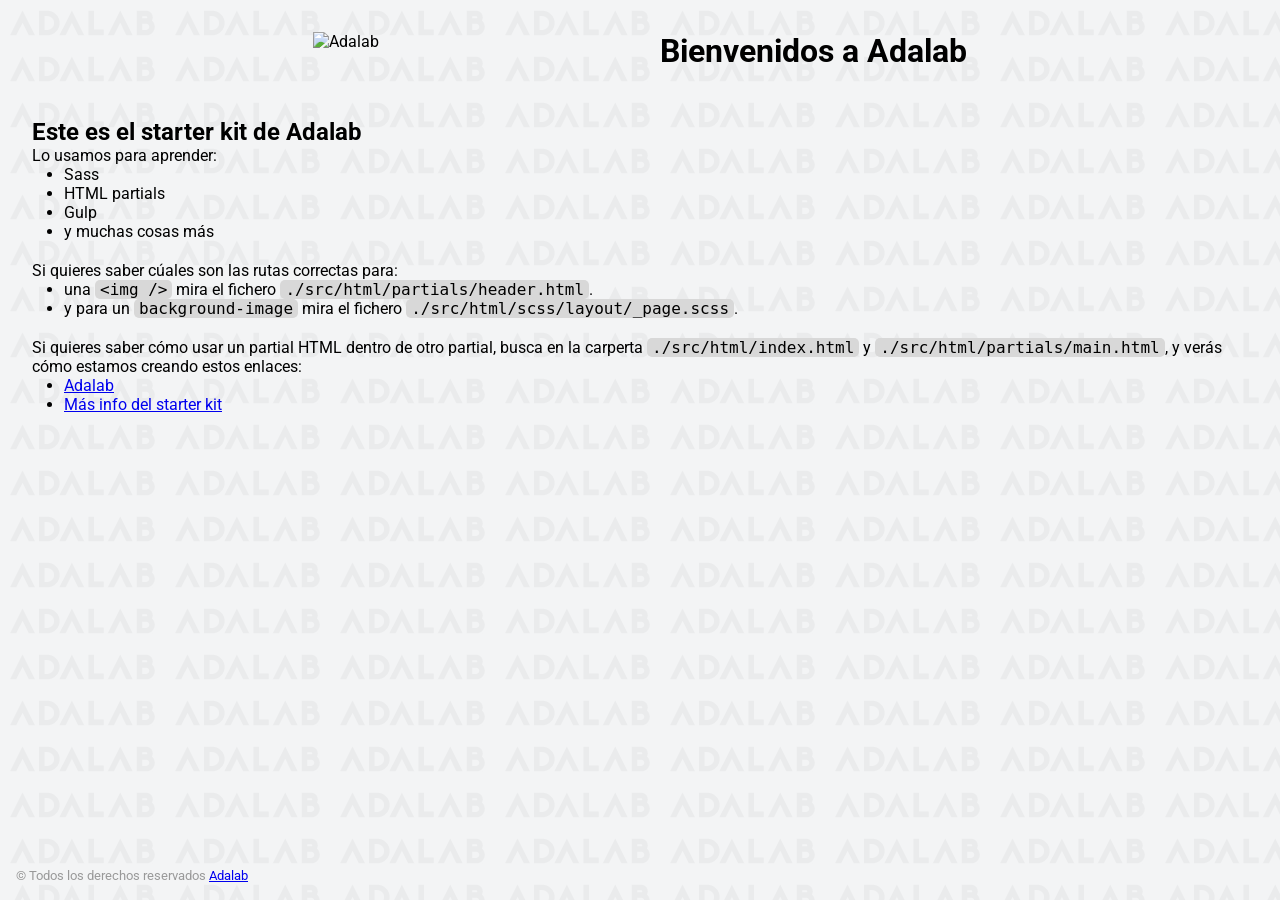
==== docs/index.html @ 498ddb85 "first commit" ====
<!DOCTYPE html>
<html lang="es">
  <head>
    <meta charset="UTF-8" />
    <meta name="viewport" content="width=device-width, initial-scale=1" />
    <title>Adalab Web Starter Kit</title>
    <link href="https://fonts.googleapis.com/css?family=Roboto&display=swap" rel="stylesheet" />
    <link rel="stylesheet" href="./assets/css/main.css" />
    <link rel="icon" href="./assets/images/favicon.png" />
  </head>

  <body>
    <div class="page">
      <header class="page__header">
        <img src="./assets/images/logo-adalab.png" alt="Adalab">
        <h1>Bienvenidos a Adalab</h1>
      </header>

      <main class="page__main">
        <h2>Este es el starter kit de Adalab</h2>
        <p>Lo usamos para aprender:</p>
        <ul class="main__list">
          <li>Sass</li>
          <li>HTML partials</li>
          <li>Gulp</li>
          <li>y muchas cosas más</li>
        </ul>
        <p>Si quieres saber cúales son las rutas correctas para:</p>
        <ul class="main__list">
          <li>
            una <code class="code">&lt;img /&gt;</code> mira el fichero
            <code class="code">./src/html/partials/header.html</code>.
          </li>
          <li>
            y para un <code class="code">background-image</code> mira el fichero
            <code class="code">./src/html/scss/layout/_page.scss</code>.
          </li>
        </ul>
        <p>
          Si quieres saber cómo usar un partial HTML dentro de otro partial, busca en la carperta
          <code class="code">./src/html/index.html</code> y
          <code class="code">./src/html/partials/main.html</code>, y verás cómo estamos creando estos
          enlaces:
        </p>
        <ul class="main__list">
          <li>
            <a class="link__adalab" href="https://adalab.es">Adalab</a>

          </li>
          <li>
            <a class="" href="./more-info.html">Más info del starter kit</a>

          </li>
        </ul>
      </main>

      <footer class="page__footer">
        <small>
          &copy; Todos los derechos reservados
          <a class="link__adalab" href="https://adalab.es">Adalab</a>

        </small>
      </footer>

    </div>
    <script src="./assets/js/main.js"></script>
  </body>
</html>
---- docs/assets/css/main.css ----
*{box-sizing:border-box;margin:0;padding:0}.code{font-size:16px;background:#d8d8d8;padding:0 5px;border-radius:5px}.link__adalab:hover{background-color:#099d8d;color:#fff}.link__github:hover{background-color:#CCC;color:#000}body{padding:2rem;height:100vh;background-image:url("../images/bg-adalab.png");background-color:#f3f4f5;font-family:"Roboto",sans-serif}.page__header{display:flex;justify-content:space-evenly;margin-bottom:3rem}.page__footer{position:fixed;left:0;bottom:0;width:100vw;padding:1rem;color:#999}.main__list{padding-left:2rem;padding-bottom:20px}
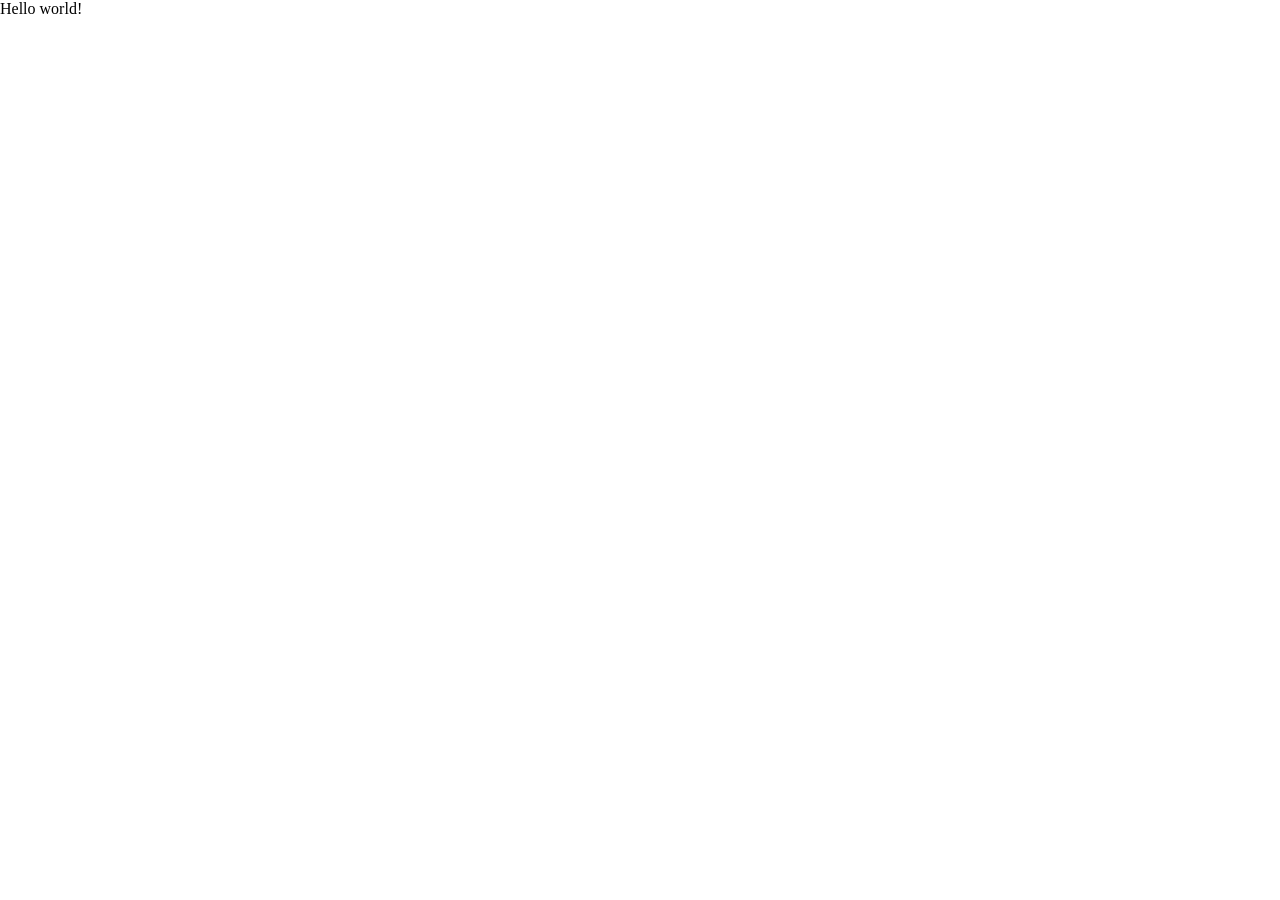
==== commit c7f81631: "update docs" ====
--- a/docs/index.html
+++ b/docs/index.html
@@ -3,66 +3,21 @@
   <head>
     <meta charset="UTF-8" />
     <meta name="viewport" content="width=device-width, initial-scale=1" />
-    <title>Adalab Web Starter Kit</title>
-    <link href="https://fonts.googleapis.com/css?family=Roboto&display=swap" rel="stylesheet" />
+    <title>modulo 1 - evaluacion final - marcjnn</title>
+    <link
+      href="https://fonts.googleapis.com/css?family=Roboto&display=swap"
+      rel="stylesheet"
+    />
     <link rel="stylesheet" href="./assets/css/main.css" />
     <link rel="icon" href="./assets/images/favicon.png" />
   </head>
 
   <body>
-    <div class="page">
-      <header class="page__header">
-        <img src="./assets/images/logo-adalab.png" alt="Adalab">
-        <h1>Bienvenidos a Adalab</h1>
-      </header>
+    <header></header>
 
-      <main class="page__main">
-        <h2>Este es el starter kit de Adalab</h2>
-        <p>Lo usamos para aprender:</p>
-        <ul class="main__list">
-          <li>Sass</li>
-          <li>HTML partials</li>
-          <li>Gulp</li>
-          <li>y muchas cosas más</li>
-        </ul>
-        <p>Si quieres saber cúales son las rutas correctas para:</p>
-        <ul class="main__list">
-          <li>
-            una <code class="code">&lt;img /&gt;</code> mira el fichero
-            <code class="code">./src/html/partials/header.html</code>.
-          </li>
-          <li>
-            y para un <code class="code">background-image</code> mira el fichero
-            <code class="code">./src/html/scss/layout/_page.scss</code>.
-          </li>
-        </ul>
-        <p>
-          Si quieres saber cómo usar un partial HTML dentro de otro partial, busca en la carperta
-          <code class="code">./src/html/index.html</code> y
-          <code class="code">./src/html/partials/main.html</code>, y verás cómo estamos creando estos
-          enlaces:
-        </p>
-        <ul class="main__list">
-          <li>
-            <a class="link__adalab" href="https://adalab.es">Adalab</a>
+    <main>Hello world!</main>
 
-          </li>
-          <li>
-            <a class="" href="./more-info.html">Más info del starter kit</a>
+    <footer></footer>
 
-          </li>
-        </ul>
-      </main>
-
-      <footer class="page__footer">
-        <small>
-          &copy; Todos los derechos reservados
-          <a class="link__adalab" href="https://adalab.es">Adalab</a>
-
-        </small>
-      </footer>
-
-    </div>
-    <script src="./assets/js/main.js"></script>
   </body>
 </html>
--- a/docs/assets/css/main.css
+++ b/docs/assets/css/main.css
@@ -1 +1 @@
-*{box-sizing:border-box;margin:0;padding:0}.code{font-size:16px;background:#d8d8d8;padding:0 5px;border-radius:5px}.link__adalab:hover{background-color:#099d8d;color:#fff}.link__github:hover{background-color:#CCC;color:#000}body{padding:2rem;height:100vh;background-image:url("../images/bg-adalab.png");background-color:#f3f4f5;font-family:"Roboto",sans-serif}.page__header{display:flex;justify-content:space-evenly;margin-bottom:3rem}.page__footer{position:fixed;left:0;bottom:0;width:100vw;padding:1rem;color:#999}.main__list{padding-left:2rem;padding-bottom:20px}
+*{box-sizing:border-box;margin:0;padding:0}
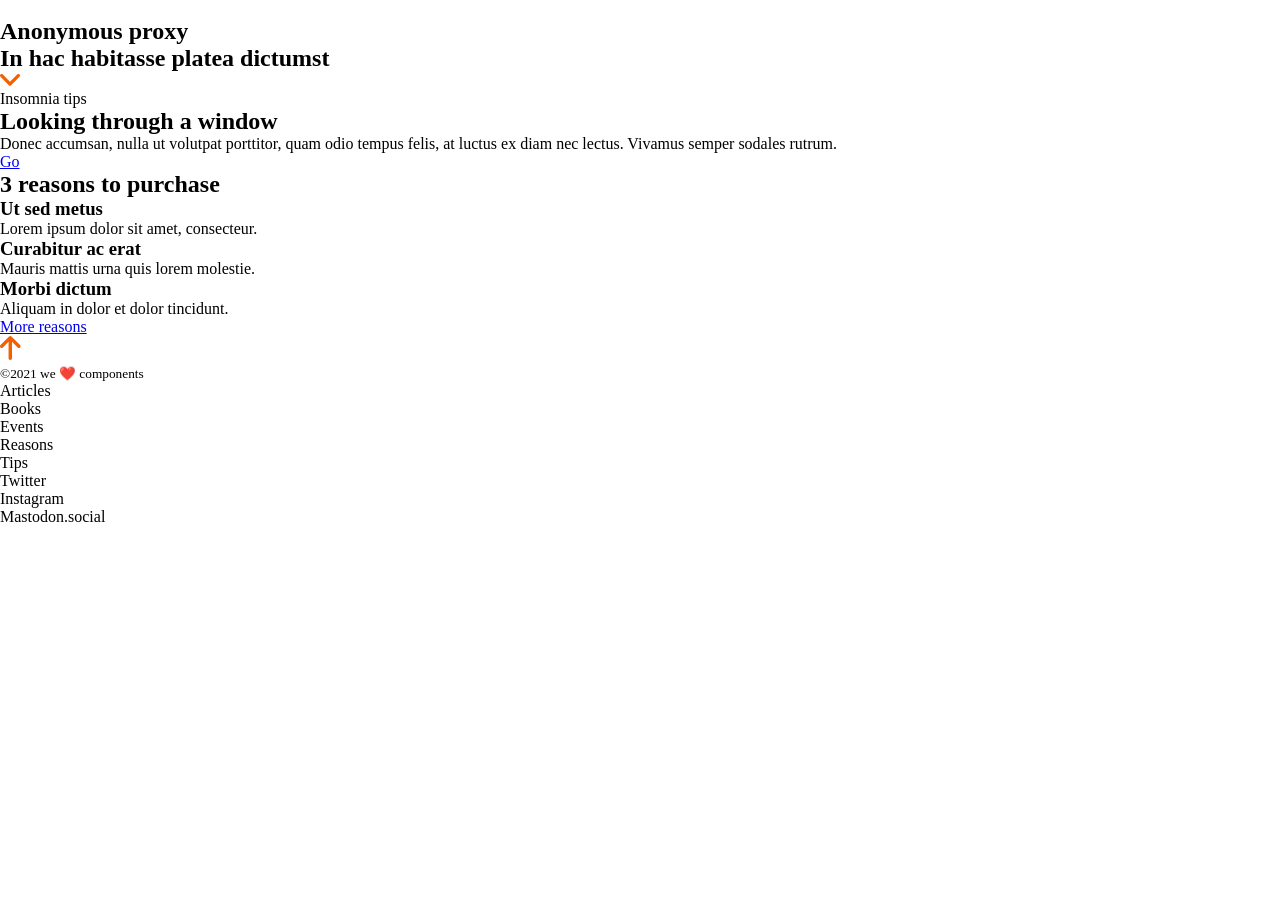
==== commit f7970601: "update docs" ====
--- a/docs/index.html
+++ b/docs/index.html
@@ -13,11 +13,85 @@
   </head>
 
   <body>
-    <header></header>
+    <header class="header">
+      <nav>
+        <!-- is this div necesarry? -->
+        <div>
+          <a href="https://adalab.es/" title="Ir a adalab.es"
+            ><img src="./assets/images/ico-menu.svg" alt="menu de la página"
+          /></a>
+        </div>
+      </nav>
+    </header>
 
-    <main>Hello world!</main>
+    <main>
+      <section class="hero">
+        <!-- section or div??? -->
+        <h1>Anonymous proxy</h1>
+        <h2>In hac habitasse platea dictumst</h2>
+        <div>
+          <a href="#" title="Conoce las razones"
+            ><img src="./assets/images/ico-scroll-down.svg" alt="scroll down"
+          /></a>
+        </div>
+      </section>
+      <section>
+        <p>Insomnia tips</p>
+        <h2>Looking through a window</h2>
+        <p>
+          Donec accumsan, nulla ut volutpat porttitor, quam odio tempus felis, at
+          luctus ex diam nec lectus. Vivamus semper sodales rutrum.
+        </p>
+        <!-- asegurarse si tiene que ser con la etiqueta <button> o <a> -->
+        <div><a href="#" title="leer más">Go</a></div>
+      </section>
 
-    <footer></footer>
+      <section>
+        <h2>3 reasons to purchase</h2>
+        <article>
+          <h3>Ut sed metus</h3>
+          <p>Lorem ipsum dolor sit amet, consecteur.</p>
+        </article>
+        <article>
+          <h3>Curabitur ac erat</h3>
+          <p>Mauris mattis urna quis lorem molestie.</p>
+        </article>
+        <article>
+          <h3>Morbi dictum</h3>
+          <p>Aliquam in dolor et dolor tincidunt.</p>
+        </article>
+        <div>
+          <a href="#" title="Más razones">More reasons</a>
+        </div>
+      </section>
+
+    </main>
+
+    <footer>
+      <div>
+        <a href=""><img src="./assets/images/ico-arrow.svg" alt="" /></a>
+      </div>
+      <small>
+        ©2021 we ❤️ components
+        <!-- ask if we heart components forms a part of copyright or is it separatly in p; or put both in spans or whatever -->
+      </small>
+      <nav>
+        <ul>
+          <li>Articles</li>
+          <li>Books</li>
+          <li>Events</li>
+          <li>Reasons</li>
+          <li>Tips</li>
+        </ul>
+      </nav>
+      <nav>
+        <ul>
+          <li>Twitter</li>
+          <li>Instagram</li>
+          <li>Mastodon.social</li>
+        </ul>
+      </nav>
+    </footer>
 
   </body>
 </html>
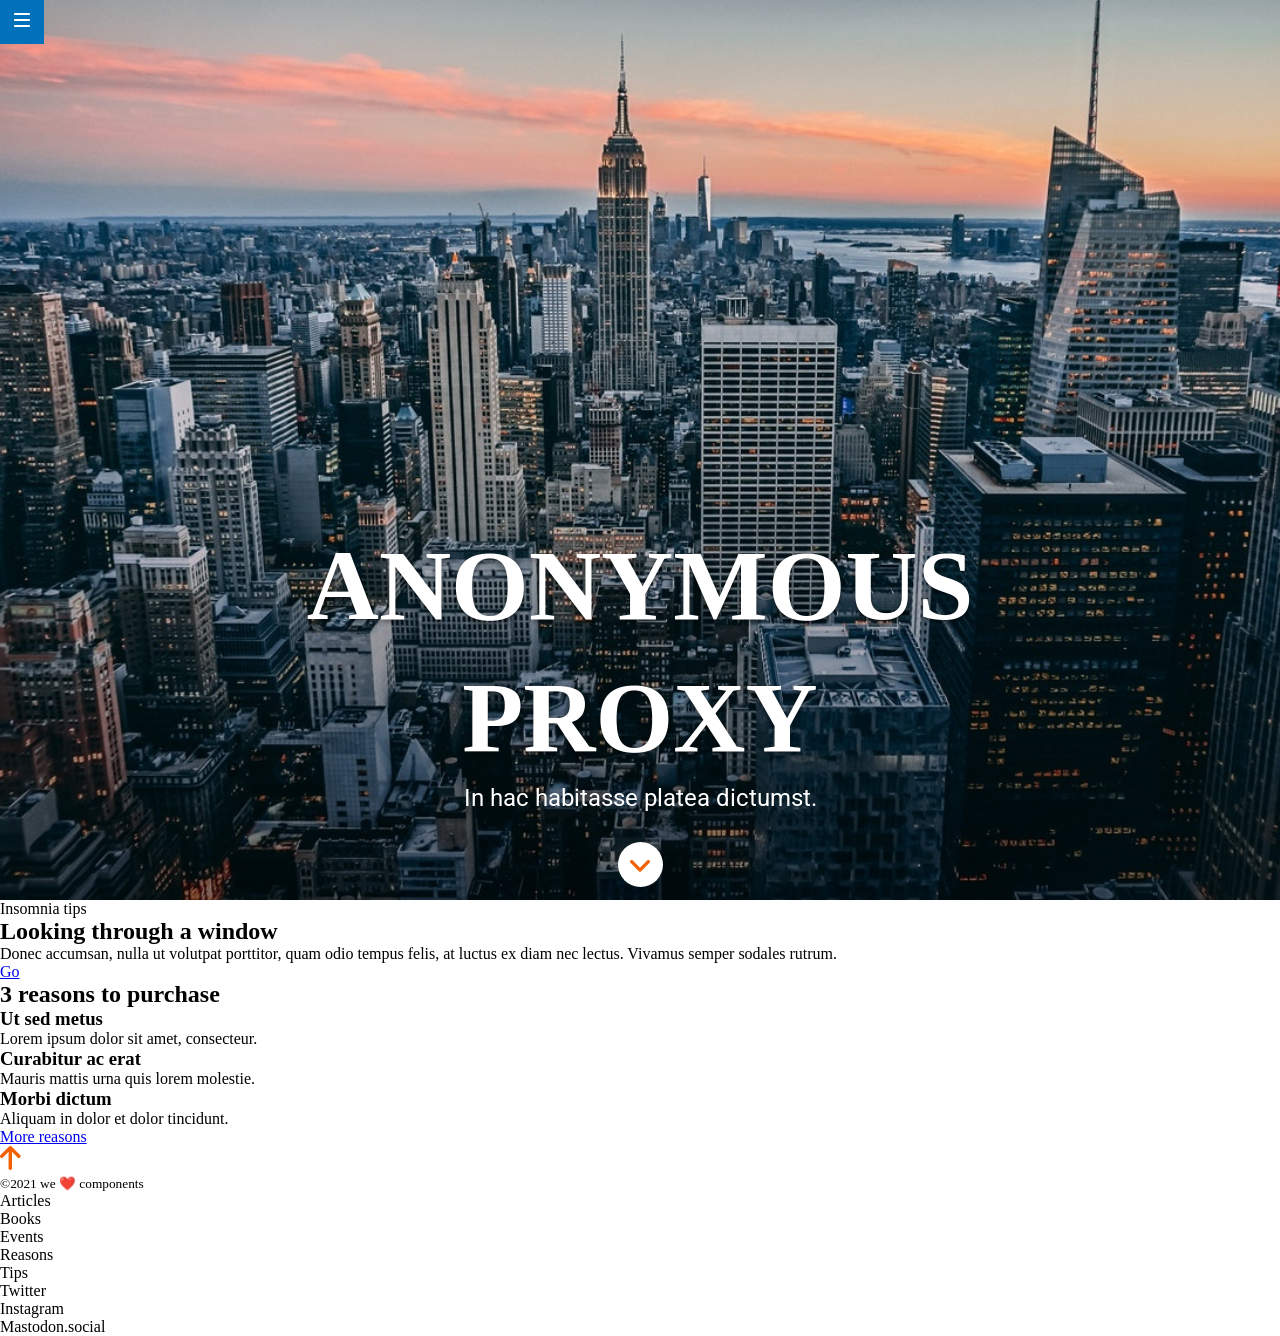
==== commit aafb430e: "update docs" ====
--- a/docs/index.html
+++ b/docs/index.html
@@ -5,7 +5,7 @@
     <meta name="viewport" content="width=device-width, initial-scale=1" />
     <title>modulo 1 - evaluacion final - marcjnn</title>
     <link
-      href="https://fonts.googleapis.com/css?family=Roboto&display=swap"
+      href="https://fonts.googleapis.com/css2?family=Roboto+Slab:wght@700&family=Roboto:wght@400;500&display=swap"
       rel="stylesheet"
     />
     <link rel="stylesheet" href="./assets/css/main.css" />
@@ -27,14 +27,21 @@
     <main>
       <section class="hero">
         <!-- section or div??? -->
-        <h1>Anonymous proxy</h1>
-        <h2>In hac habitasse platea dictumst</h2>
-        <div>
-          <a href="#" title="Conoce las razones"
+        <div class="page__column">
+          <h1 class="hero__title">
+            <span class="hero__title--linebreak">Anonymous</span>
+            <span class="hero__title--linebreak">proxy</span>
+          </h1>
+          <h2 class="hero__claim">In hac habitasse platea dictumst.</h2>
+        </div>
+        <div class="hero__icon">
+          <a class="hero__icon--link"
+          href="#" title="Conoce las razones"
             ><img src="./assets/images/ico-scroll-down.svg" alt="scroll down"
           /></a>
         </div>
       </section>
+
       <section>
         <p>Insomnia tips</p>
         <h2>Looking through a window</h2>
--- a/docs/assets/css/main.css
+++ b/docs/assets/css/main.css
@@ -1 +1 @@
-*{box-sizing:border-box;margin:0;padding:0}
+*{box-sizing:border-box;margin:0;padding:0}.page{font-family:"Roboto",sans-serif}.header{position:fixed;top:0;left:0;background-color:#0271bc;display:flex;justify-content:center;align-items:center;width:44px;height:44px}.hero{background:url(../images/cover.jpg) center/cover no-repeat;height:100vh;display:flex;flex-direction:column;justify-content:flex-end;align-items:center;text-align:center;color:white}.hero__title{margin-bottom:10px;font-family:"RobotoSlab",serif;font-size:42px;line-height:1.31;text-transform:uppercase;text-shadow:0 2px 3px rgba(0,0,0,0.2)}@media all and (min-width: 768px){.hero__title{font-size:80px;line-height:1.33;margin-bottom:20px}}@media all and (min-width: 1200px){.hero__title{font-size:100px;line-height:1.32;text-shadow:0 2px 5px rgba(0,0,0,0.5);margin-bottom:0px}}.hero__title--linebreak{display:block}.hero__claim{font-family:"Roboto",sans-serif;font-size:16px;line-height:normal;font-weight:400;margin-bottom:45px}@media all and (min-width: 768px){.hero__claim{font-size:24px;line-height:normal;margin-bottom:30px}}.hero__icon{width:45px;height:45px;border-radius:50%;background-color:white;display:flex;justify-content:center;align-items:center;margin-bottom:53px}@media all and (min-width: 768px){.hero__icon{margin-bottom:45px}}@media all and (min-width: 1200px){.hero__icon{margin-bottom:13px}}.hero__icon--link{margin-top:5px}.page__column{margin:0px 15px}
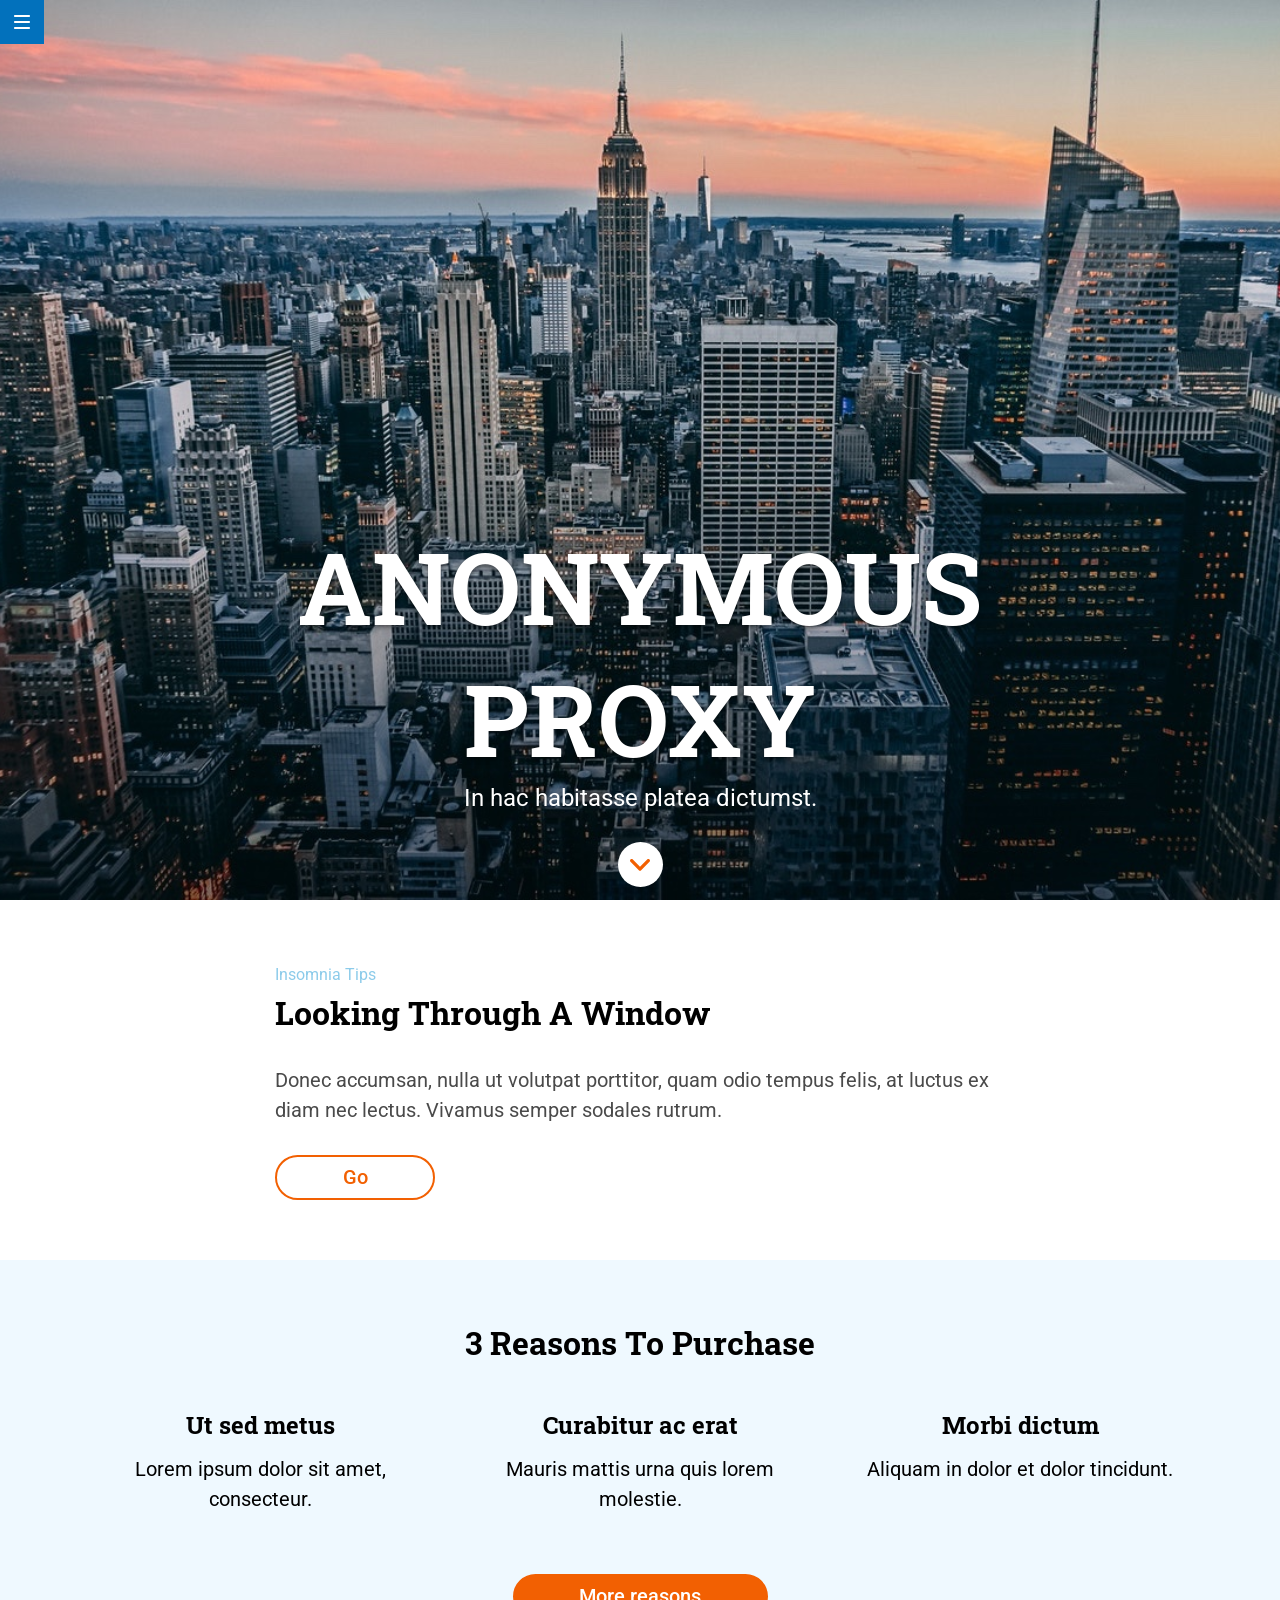
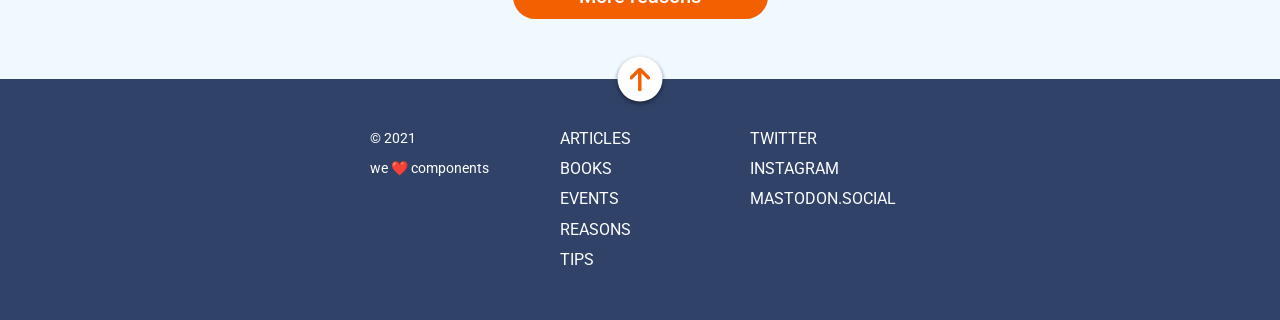
==== commit 00793305: "update docs" ====
--- a/docs/index.html
+++ b/docs/index.html
@@ -11,94 +11,179 @@
     <link rel="stylesheet" href="./assets/css/main.css" />
     <link rel="icon" href="./assets/images/favicon.png" />
   </head>
+  <body>
+    <div class="page">
+      <header class="header">
+        <nav class="header__nav">
+          <!-- remove or leave class in html if later not used?  remove -->
+          <a
+            class="header__nav--link"
+            href="https://adalab.es/"
+            title="Ir a adalab.es"
+            target="_blank"
+            ><img
+              class="header__nav--img"
+              src="./assets/images/ico-menu.svg"
+              alt="menu de la página"
+          /></a>
+        </nav>
+      </header>
 
-  <body>
-    <header class="header">
-      <nav>
-        <!-- is this div necesarry? -->
-        <div>
-          <a href="https://adalab.es/" title="Ir a adalab.es"
-            ><img src="./assets/images/ico-menu.svg" alt="menu de la página"
+      <main>
+        <section id="home" class="hero">
+          <div class="page__container">
+            <h1 class="hero__title">
+              <span class="hero__title--linebreak">Anonymous</span>
+              <span class="hero__title--linebreak">proxy</span>
+            </h1>
+            <h2 class="hero__claim">In hac habitasse platea dictumst.</h2>
+          </div>
+          <div class="hero__icon">
+            <a class="hero__icon--link" href="#reasons" title="Conoce las razones"
+              ><img
+                class="hero__icon--img"
+                src="./assets/images/ico-scroll-down.svg"
+                alt="scroll down"
+            /></a>
+          </div>
+        </section>
+
+        <section class="featured page__container">
+          <p class="featured__category">Insomnia tips</p>
+          <h2 class="featured__title">Looking through a window</h2>
+          <p class="featured__abstract">
+            Donec accumsan, nulla ut volutpat porttitor, quam odio tempus felis, at
+            luctus ex diam nec lectus. Vivamus semper sodales rutrum.
+          </p>
+          <!-- asegurarse si tiene que ser con la etiqueta <button> o <a> -->
+          <div><a class="featured__link" href="#" title="leer más">Go</a></div>
+        </section>
+
+        <section id="reasons" class="reasons">
+          <h2 class="reasons__title">3 reasons to purchase</h2>
+          <div class="reasons__list list page__container">
+            <article class="list__single list__single--fst">
+              <h3 class="list__single--title">Ut sed metus</h3>
+              <p class="list__single--text">Lorem ipsum dolor sit amet, consecteur.</p>
+            </article>
+            <article class="list__single list__single--snd">
+              <h3 class="list__single--title">Curabitur ac erat</h3>
+              <p class="list__single--text">Mauris mattis urna quis lorem molestie.</p>
+            </article>
+            <article class="list__single list__single--thrd">
+              <h3 class="list__single--title">Morbi dictum</h3>
+              <p class="list__single--text">Aliquam in dolor et dolor tincidunt.</p>
+            </article>
+          </div>
+          <div>
+            <a class="reasons__link" href="#" title="Más razones">More reasons</a>
+          </div>
+        </section>
+
+      </main>
+
+      <footer class="footer">
+        <div class="footer__icon">
+          <a href="#home" title="vuelve al inicio"
+            ><img
+              class="footer__icon--img"
+              src="./assets/images/ico-arrow.svg"
+              alt=""
           /></a>
         </div>
-      </nav>
-    </header>
+        <div class="footer__wrap page__container">
+          <div class="footer__copyright">
+            <small class="footer__copyright--text">
+              <span class="footer__copyright--linebreak">© 2021</span
+              ><span class="footer__copyright--linebreak">
+                we <span class="special__font">❤️</span> components</span
+              >
+              <!-- ask if we heart components forms a part of copyright or is it separatly in p; or put both in spans or whatever -->
+            </small>
+          </div>
+          <nav class="footer__nav footer__nav--main">
+            <ul>
+              <li>
+                <a
+                  class="footer__nav--link"
+                  href="https://adalab.es/"
+                  title="Ir a adalab.es"
+                  target="_blank"
+                  >Articles</a
+                >
+              </li>
+              <li>
+                <a
+                  class="footer__nav--link"
+                  href="https://adalab.es/"
+                  title="Ir a adalab.es"
+                  target="_blank"
+                  >Books</a
+                >
+              </li>
+              <li>
+                <a
+                  class="footer__nav--link"
+                  href="https://adalab.es/"
+                  title="Ir a adalab.es"
+                  target="_blank"
+                  >Events</a
+                >
+              </li>
+              <li>
+                <a
+                  class="footer__nav--link"
+                  href="https://adalab.es/"
+                  title="Ir a adalab.es"
+                  target="_blank"
+                  >Reasons</a
+                >
+              </li>
+              <li>
+                <a
+                  class="footer__nav--link"
+                  href="https://adalab.es/"
+                  title="Ir a adalab.es"
+                  target="_blank"
+                  >Tips</a
+                >
+              </li>
+            </ul>
+          </nav>
+          <nav class="footer__nav footer__nav--social">
+            <ul>
+              <li>
+                <a
+                  class="footer__nav--link"
+                  href="https://adalab.es/"
+                  title="Ir a adalab.es"
+                  target="_blank"
+                  >Twitter</a
+                >
+              </li>
+              <li>
+                <a
+                  class="footer__nav--link"
+                  href="https://adalab.es/"
+                  title="Ir a adalab.es"
+                  target="_blank"
+                  >Instagram</a
+                >
+              </li>
+              <li>
+                <a
+                  class="footer__nav--link"
+                  href="https://adalab.es/"
+                  title="Ir a adalab.es"
+                  target="_blank"
+                  >Mastodon.social</a
+                >
+              </li>
+            </ul>
+          </nav>
+        </div>
+      </footer>
 
-    <main>
-      <section class="hero">
-        <!-- section or div??? -->
-        <div class="page__column">
-          <h1 class="hero__title">
-            <span class="hero__title--linebreak">Anonymous</span>
-            <span class="hero__title--linebreak">proxy</span>
-          </h1>
-          <h2 class="hero__claim">In hac habitasse platea dictumst.</h2>
-        </div>
-        <div class="hero__icon">
-          <a class="hero__icon--link"
-          href="#" title="Conoce las razones"
-            ><img src="./assets/images/ico-scroll-down.svg" alt="scroll down"
-          /></a>
-        </div>
-      </section>
-
-      <section>
-        <p>Insomnia tips</p>
-        <h2>Looking through a window</h2>
-        <p>
-          Donec accumsan, nulla ut volutpat porttitor, quam odio tempus felis, at
-          luctus ex diam nec lectus. Vivamus semper sodales rutrum.
-        </p>
-        <!-- asegurarse si tiene que ser con la etiqueta <button> o <a> -->
-        <div><a href="#" title="leer más">Go</a></div>
-      </section>
-
-      <section>
-        <h2>3 reasons to purchase</h2>
-        <article>
-          <h3>Ut sed metus</h3>
-          <p>Lorem ipsum dolor sit amet, consecteur.</p>
-        </article>
-        <article>
-          <h3>Curabitur ac erat</h3>
-          <p>Mauris mattis urna quis lorem molestie.</p>
-        </article>
-        <article>
-          <h3>Morbi dictum</h3>
-          <p>Aliquam in dolor et dolor tincidunt.</p>
-        </article>
-        <div>
-          <a href="#" title="Más razones">More reasons</a>
-        </div>
-      </section>
-
-    </main>
-
-    <footer>
-      <div>
-        <a href=""><img src="./assets/images/ico-arrow.svg" alt="" /></a>
-      </div>
-      <small>
-        ©2021 we ❤️ components
-        <!-- ask if we heart components forms a part of copyright or is it separatly in p; or put both in spans or whatever -->
-      </small>
-      <nav>
-        <ul>
-          <li>Articles</li>
-          <li>Books</li>
-          <li>Events</li>
-          <li>Reasons</li>
-          <li>Tips</li>
-        </ul>
-      </nav>
-      <nav>
-        <ul>
-          <li>Twitter</li>
-          <li>Instagram</li>
-          <li>Mastodon.social</li>
-        </ul>
-      </nav>
-    </footer>
-
+    </div>
   </body>
 </html>
--- a/docs/assets/css/main.css
+++ b/docs/assets/css/main.css
@@ -1 +1 @@
-*{box-sizing:border-box;margin:0;padding:0}.page{font-family:"Roboto",sans-serif}.header{position:fixed;top:0;left:0;background-color:#0271bc;display:flex;justify-content:center;align-items:center;width:44px;height:44px}.hero{background:url(../images/cover.jpg) center/cover no-repeat;height:100vh;display:flex;flex-direction:column;justify-content:flex-end;align-items:center;text-align:center;color:white}.hero__title{margin-bottom:10px;font-family:"RobotoSlab",serif;font-size:42px;line-height:1.31;text-transform:uppercase;text-shadow:0 2px 3px rgba(0,0,0,0.2)}@media all and (min-width: 768px){.hero__title{font-size:80px;line-height:1.33;margin-bottom:20px}}@media all and (min-width: 1200px){.hero__title{font-size:100px;line-height:1.32;text-shadow:0 2px 5px rgba(0,0,0,0.5);margin-bottom:0px}}.hero__title--linebreak{display:block}.hero__claim{font-family:"Roboto",sans-serif;font-size:16px;line-height:normal;font-weight:400;margin-bottom:45px}@media all and (min-width: 768px){.hero__claim{font-size:24px;line-height:normal;margin-bottom:30px}}.hero__icon{width:45px;height:45px;border-radius:50%;background-color:white;display:flex;justify-content:center;align-items:center;margin-bottom:53px}@media all and (min-width: 768px){.hero__icon{margin-bottom:45px}}@media all and (min-width: 1200px){.hero__icon{margin-bottom:13px}}.hero__icon--link{margin-top:5px}.page__column{margin:0px 15px}
+*{margin:0;padding:0;box-sizing:border-box;scroll-behavior:smooth}ul{list-style-type:none}.featured__link{text-decoration:none;font-size:20px;line-height:2.25;font-weight:500;border-radius:22.5px;color:#f26002;background-color:white;border:2px solid #f26002;display:flex;justify-content:center;align-items:center;transition:all 0.5s ease-in-out;width:76px;height:45px}@media all and (min-width: 768px){.featured__link{width:91px}}@media all and (min-width: 1200px){.featured__link{width:160px}}.featured__link:hover{color:white;background-color:#f26002}.reasons__link{text-decoration:none;font-size:20px;line-height:2.25;font-weight:500;border-radius:22.5px;color:#f26002;background-color:white;border:2px solid #f26002;display:flex;justify-content:center;align-items:center;transition:all 0.5s ease-in-out;color:white;background-color:#f26002;width:184px;height:45px}@media all and (min-width: 768px){.reasons__link{width:210px}}@media all and (min-width: 1200px){.reasons__link{width:255px}}.reasons__link:hover{color:#f26002;background-color:white}.page{font-family:"Roboto",sans-serif}.page__container{margin:0px 15px}@media all and (min-width: 768px){.page__container{margin:0px 39px}}@media all and (min-width: 1200px){.page__container{margin:0px 275px}}.header{position:fixed;top:0;left:0;z-index:1000;background-color:#0271bc}.header__nav{display:flex;justify-content:center;align-items:center;width:44px;height:44px}.header__nav--img{display:block}.hero{background:linear-gradient(to bottom, rgba(255,255,255,0.5) 25%, black),url(../images/cover.jpg) center/cover no-repeat;background-blend-mode:multiply;height:100vh;display:flex;flex-direction:column;justify-content:flex-end;align-items:center;text-align:center;color:white}@media all and (min-width: 1200px){.hero{background:url(../images/cover.jpg) center/cover no-repeat}}.hero__title{margin-bottom:10px;font-family:"Roboto Slab",serif;font-size:42px;line-height:1.31;text-transform:uppercase;text-shadow:0 2px 3px rgba(0,0,0,0.2)}@media all and (min-width: 768px){.hero__title{font-size:80px;line-height:1.33;margin-bottom:20px}}@media all and (min-width: 1200px){.hero__title{font-size:100px;line-height:1.32;text-shadow:0 2px 5px rgba(0,0,0,0.5);margin-bottom:0px}}.hero__title--linebreak{display:block}.hero__claim{font-size:16px;line-height:normal;font-weight:400;margin-bottom:45px}@media all and (min-width: 768px){.hero__claim{font-size:24px;line-height:normal;margin-bottom:30px}}.hero__icon{width:45px;height:45px;border-radius:50%;background-color:white;display:flex;justify-content:center;align-items:center;margin-bottom:53px}@media all and (min-width: 768px){.hero__icon{margin-bottom:45px}}@media all and (min-width: 1200px){.hero__icon{margin-bottom:13px}}.hero__icon--img{display:block}.featured{padding:30px 0px 45px}@media all and (min-width: 768px){.featured{padding-bottom:60px}}@media all and (min-width: 1200px){.featured{padding-top:60px}}.featured__category{color:#8ccbea;font-size:14px;line-height:2.14;text-transform:capitalize}@media all and (min-width: 1200px){.featured__category{font-size:16px;line-height:1.88}}.featured__title{font-family:"Roboto Slab",serif;text-transform:capitalize;font-size:24px;line-height:1.25;margin-bottom:15px}@media all and (min-width: 768px){.featured__title{font-size:26px;line-height:1.73}}@media all and (min-width: 1200px){.featured__title{font-size:32px;line-height:1.41}}@media all and (min-width: 768px){.featured__title{margin-bottom:30px}}.featured__abstract{color:#4a4a4a;font-size:18px;line-height:1.67;margin-bottom:30px}@media all and (min-width: 768px){.featured__abstract{font-size:20px;line-height:1.5}}.reasons{display:flex;flex-direction:column;align-items:center;background-color:#eff9ff;text-align:center;padding:30px 0px 60px}@media all and (min-width: 1200px){.reasons{padding-top:60px}}.reasons__title{font-family:"Roboto Slab",serif;text-transform:capitalize;font-size:24px;line-height:1.25}@media all and (min-width: 768px){.reasons__title{font-size:26px;line-height:1.73}}@media all and (min-width: 1200px){.reasons__title{font-size:32px;line-height:1.41}}.reasons__list{padding:45px 0px}@media all and (min-width: 768px){.reasons__list{padding-bottom:60px}}.reasons .list{display:grid;grid-template-columns:180px;grid-template-rows:1fr 1fr 1fr;grid-gap:45px}@media all and (min-width: 768px){.reasons .list{grid-template-columns:1fr 1fr 1fr;grid-template-rows:1fr;grid-gap:30px}}.reasons .list__single--title{font-family:"Roboto Slab",serif;font-size:18px;line-height:1.67}@media all and (min-width: 768px){.reasons .list__single--title{font-size:24px;line-height:1.25}}@media all and (min-width: 768px){.reasons .list__single--title{margin-bottom:14px}}.reasons .list__single--text{font-size:18px;line-height:1.67}@media all and (min-width: 768px){.reasons .list__single--text{font-size:20px;line-height:1.5}}@media all and (min-width: 1200px){.reasons .page__container{margin:0 85px}}.footer{position:relative;padding:60px 0px 45px;background-color:#304268;color:white;text-align:center}@media all and (min-width: 768px){.footer{padding-top:45px;text-align:left}}.footer__wrap{display:flex;flex-direction:column;align-items:center}@media all and (min-width: 768px){.footer__wrap{flex-direction:row;justify-content:center;align-items:flex-start}}.footer__icon{width:45px;height:45px;border-radius:50%;background-color:white;display:flex;justify-content:center;align-items:center;box-shadow:0 2px 4px rgba(0,0,0,0.5);position:absolute;top:0;left:50%;transform:translate(-50%, -50%)}.footer__icon--img{display:block}.footer__copyright{order:3}@media all and (min-width: 768px){.footer__copyright{order:1;width:210px}}@media all and (min-width: 1200px){.footer__copyright{width:160px}}.footer__copyright--text{font-size:14px;line-height:2.14}.footer__copyright .special__font{font-family:"ZapfDingbatsITC";color:#f26002}.footer__copyright--linebreak{display:block}.footer__nav{text-transform:uppercase;font-size:16px;line-height:1.88}@media all and (min-width: 768px){.footer__nav{width:210px}}@media all and (min-width: 1200px){.footer__nav{width:160px}}.footer__nav--link{text-decoration:none;color:inherit}.footer__nav--main{order:1}@media all and (min-width: 768px){.footer__nav--main{order:2;margin:0px 30px}}.footer__nav--social{margin:30px 0px;order:2}@media all and (min-width: 768px){.footer__nav--social{order:3;margin:0px}}@media all and (min-width: 1200px){.footer .page__container{margin:0px 370px}}
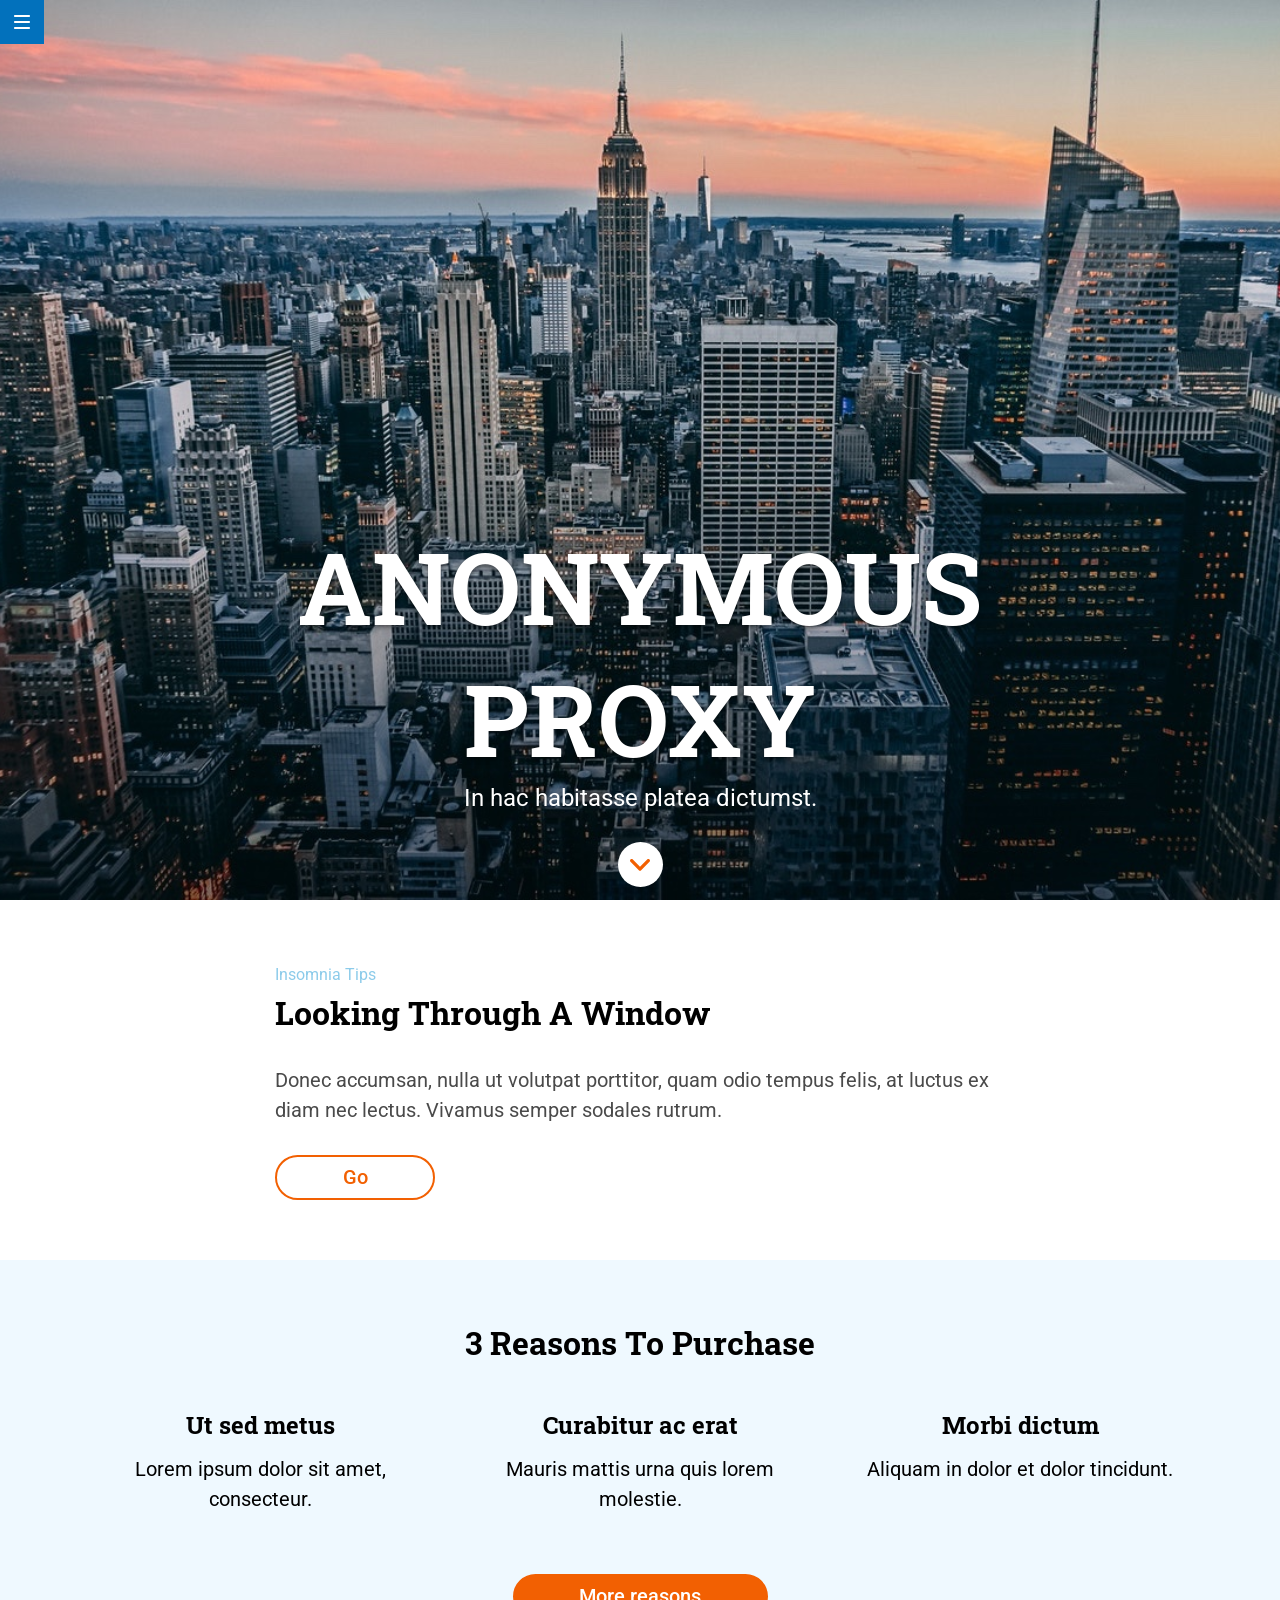
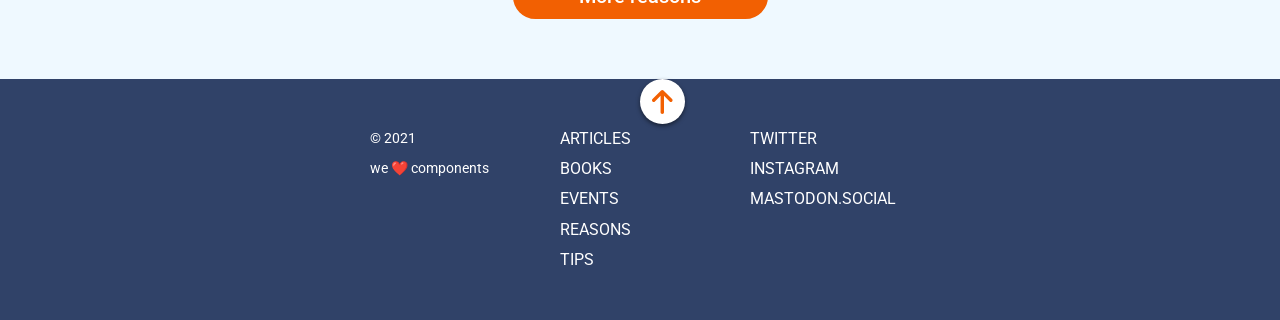
==== commit c3ea935f: "update docs" ====
--- a/docs/index.html
+++ b/docs/index.html
@@ -15,12 +15,7 @@
     <div class="page">
       <header class="header">
         <nav class="header__nav">
-          <!-- remove or leave class in html if later not used?  remove -->
-          <a
-            class="header__nav--link"
-            href="https://adalab.es/"
-            title="Ir a adalab.es"
-            target="_blank"
+          <a href="https://adalab.es/" title="Ir a adalab.es" target="_blank"
             ><img
               class="header__nav--img"
               src="./assets/images/ico-menu.svg"
@@ -31,20 +26,20 @@
 
       <main>
         <section id="home" class="hero">
-          <div class="page__container">
+          <div class="page__container hero__wrap">
             <h1 class="hero__title">
               <span class="hero__title--linebreak">Anonymous</span>
               <span class="hero__title--linebreak">proxy</span>
             </h1>
             <h2 class="hero__claim">In hac habitasse platea dictumst.</h2>
-          </div>
-          <div class="hero__icon">
-            <a class="hero__icon--link" href="#reasons" title="Conoce las razones"
-              ><img
-                class="hero__icon--img"
-                src="./assets/images/ico-scroll-down.svg"
-                alt="scroll down"
-            /></a>
+            <div class="hero__icon">
+              <a class="hero__icon--link" href="#reasons" title="Conoce las razones"
+                ><img
+                  class="hero__icon--img"
+                  src="./assets/images/ico-scroll-down.svg"
+                  alt="scroll down"
+              /></a>
+            </div>
           </div>
         </section>
 
@@ -61,7 +56,7 @@
 
         <section id="reasons" class="reasons">
           <h2 class="reasons__title">3 reasons to purchase</h2>
-          <div class="reasons__list list page__container">
+          <div class="reasons__list list">
             <article class="list__single list__single--fst">
               <h3 class="list__single--title">Ut sed metus</h3>
               <p class="list__single--text">Lorem ipsum dolor sit amet, consecteur.</p>
@@ -84,7 +79,7 @@
 
       <footer class="footer">
         <div class="footer__icon">
-          <a href="#home" title="vuelve al inicio"
+          <a href="#home" title="Vuelve al inicio"
             ><img
               class="footer__icon--img"
               src="./assets/images/ico-arrow.svg"
@@ -98,7 +93,6 @@
               ><span class="footer__copyright--linebreak">
                 we <span class="special__font">❤️</span> components</span
               >
-              <!-- ask if we heart components forms a part of copyright or is it separatly in p; or put both in spans or whatever -->
             </small>
           </div>
           <nav class="footer__nav footer__nav--main">
--- a/docs/assets/css/main.css
+++ b/docs/assets/css/main.css
@@ -1 +1 @@
-*{margin:0;padding:0;box-sizing:border-box;scroll-behavior:smooth}ul{list-style-type:none}.featured__link{text-decoration:none;font-size:20px;line-height:2.25;font-weight:500;border-radius:22.5px;color:#f26002;background-color:white;border:2px solid #f26002;display:flex;justify-content:center;align-items:center;transition:all 0.5s ease-in-out;width:76px;height:45px}@media all and (min-width: 768px){.featured__link{width:91px}}@media all and (min-width: 1200px){.featured__link{width:160px}}.featured__link:hover{color:white;background-color:#f26002}.reasons__link{text-decoration:none;font-size:20px;line-height:2.25;font-weight:500;border-radius:22.5px;color:#f26002;background-color:white;border:2px solid #f26002;display:flex;justify-content:center;align-items:center;transition:all 0.5s ease-in-out;color:white;background-color:#f26002;width:184px;height:45px}@media all and (min-width: 768px){.reasons__link{width:210px}}@media all and (min-width: 1200px){.reasons__link{width:255px}}.reasons__link:hover{color:#f26002;background-color:white}.page{font-family:"Roboto",sans-serif}.page__container{margin:0px 15px}@media all and (min-width: 768px){.page__container{margin:0px 39px}}@media all and (min-width: 1200px){.page__container{margin:0px 275px}}.header{position:fixed;top:0;left:0;z-index:1000;background-color:#0271bc}.header__nav{display:flex;justify-content:center;align-items:center;width:44px;height:44px}.header__nav--img{display:block}.hero{background:linear-gradient(to bottom, rgba(255,255,255,0.5) 25%, black),url(../images/cover.jpg) center/cover no-repeat;background-blend-mode:multiply;height:100vh;display:flex;flex-direction:column;justify-content:flex-end;align-items:center;text-align:center;color:white}@media all and (min-width: 1200px){.hero{background:url(../images/cover.jpg) center/cover no-repeat}}.hero__title{margin-bottom:10px;font-family:"Roboto Slab",serif;font-size:42px;line-height:1.31;text-transform:uppercase;text-shadow:0 2px 3px rgba(0,0,0,0.2)}@media all and (min-width: 768px){.hero__title{font-size:80px;line-height:1.33;margin-bottom:20px}}@media all and (min-width: 1200px){.hero__title{font-size:100px;line-height:1.32;text-shadow:0 2px 5px rgba(0,0,0,0.5);margin-bottom:0px}}.hero__title--linebreak{display:block}.hero__claim{font-size:16px;line-height:normal;font-weight:400;margin-bottom:45px}@media all and (min-width: 768px){.hero__claim{font-size:24px;line-height:normal;margin-bottom:30px}}.hero__icon{width:45px;height:45px;border-radius:50%;background-color:white;display:flex;justify-content:center;align-items:center;margin-bottom:53px}@media all and (min-width: 768px){.hero__icon{margin-bottom:45px}}@media all and (min-width: 1200px){.hero__icon{margin-bottom:13px}}.hero__icon--img{display:block}.featured{padding:30px 0px 45px}@media all and (min-width: 768px){.featured{padding-bottom:60px}}@media all and (min-width: 1200px){.featured{padding-top:60px}}.featured__category{color:#8ccbea;font-size:14px;line-height:2.14;text-transform:capitalize}@media all and (min-width: 1200px){.featured__category{font-size:16px;line-height:1.88}}.featured__title{font-family:"Roboto Slab",serif;text-transform:capitalize;font-size:24px;line-height:1.25;margin-bottom:15px}@media all and (min-width: 768px){.featured__title{font-size:26px;line-height:1.73}}@media all and (min-width: 1200px){.featured__title{font-size:32px;line-height:1.41}}@media all and (min-width: 768px){.featured__title{margin-bottom:30px}}.featured__abstract{color:#4a4a4a;font-size:18px;line-height:1.67;margin-bottom:30px}@media all and (min-width: 768px){.featured__abstract{font-size:20px;line-height:1.5}}.reasons{display:flex;flex-direction:column;align-items:center;background-color:#eff9ff;text-align:center;padding:30px 0px 60px}@media all and (min-width: 1200px){.reasons{padding-top:60px}}.reasons__title{font-family:"Roboto Slab",serif;text-transform:capitalize;font-size:24px;line-height:1.25}@media all and (min-width: 768px){.reasons__title{font-size:26px;line-height:1.73}}@media all and (min-width: 1200px){.reasons__title{font-size:32px;line-height:1.41}}.reasons__list{padding:45px 0px}@media all and (min-width: 768px){.reasons__list{padding-bottom:60px}}.reasons .list{display:grid;grid-template-columns:180px;grid-template-rows:1fr 1fr 1fr;grid-gap:45px}@media all and (min-width: 768px){.reasons .list{grid-template-columns:1fr 1fr 1fr;grid-template-rows:1fr;grid-gap:30px}}.reasons .list__single--title{font-family:"Roboto Slab",serif;font-size:18px;line-height:1.67}@media all and (min-width: 768px){.reasons .list__single--title{font-size:24px;line-height:1.25}}@media all and (min-width: 768px){.reasons .list__single--title{margin-bottom:14px}}.reasons .list__single--text{font-size:18px;line-height:1.67}@media all and (min-width: 768px){.reasons .list__single--text{font-size:20px;line-height:1.5}}@media all and (min-width: 1200px){.reasons .page__container{margin:0 85px}}.footer{position:relative;padding:60px 0px 45px;background-color:#304268;color:white;text-align:center}@media all and (min-width: 768px){.footer{padding-top:45px;text-align:left}}.footer__wrap{display:flex;flex-direction:column;align-items:center}@media all and (min-width: 768px){.footer__wrap{flex-direction:row;justify-content:center;align-items:flex-start}}.footer__icon{width:45px;height:45px;border-radius:50%;background-color:white;display:flex;justify-content:center;align-items:center;box-shadow:0 2px 4px rgba(0,0,0,0.5);position:absolute;top:0;left:50%;transform:translate(-50%, -50%)}.footer__icon--img{display:block}.footer__copyright{order:3}@media all and (min-width: 768px){.footer__copyright{order:1;width:210px}}@media all and (min-width: 1200px){.footer__copyright{width:160px}}.footer__copyright--text{font-size:14px;line-height:2.14}.footer__copyright .special__font{font-family:"ZapfDingbatsITC";color:#f26002}.footer__copyright--linebreak{display:block}.footer__nav{text-transform:uppercase;font-size:16px;line-height:1.88}@media all and (min-width: 768px){.footer__nav{width:210px}}@media all and (min-width: 1200px){.footer__nav{width:160px}}.footer__nav--link{text-decoration:none;color:inherit}.footer__nav--main{order:1}@media all and (min-width: 768px){.footer__nav--main{order:2;margin:0px 30px}}.footer__nav--social{margin:30px 0px;order:2}@media all and (min-width: 768px){.footer__nav--social{order:3;margin:0px}}@media all and (min-width: 1200px){.footer .page__container{margin:0px 370px}}
+*{margin:0;padding:0;box-sizing:border-box;scroll-behavior:smooth}ul{list-style-type:none}.page{font-family:"Roboto",sans-serif}.page__container{margin:0px 15px}@media all and (min-width: 768px){.page__container{margin:0px 39px}}@media all and (min-width: 1200px){.page__container{margin:0px 275px}}.header{position:fixed;top:0;left:0;z-index:1000;background-color:#0271bc}.header__nav{display:flex;justify-content:center;align-items:center;width:44px;height:44px}.header__nav--img{display:block}.hero{background:linear-gradient(to bottom, rgba(255,255,255,0.5) 25%, black),url(../images/cover.jpg) center/cover no-repeat;background-blend-mode:multiply;height:100vh}@media all and (min-width: 1200px){.hero{background:url(../images/cover.jpg) center/cover no-repeat}}.hero__wrap{height:100%;display:flex;flex-direction:column;justify-content:flex-end;align-items:center;text-align:center;color:white}.hero__title{margin-bottom:10px;font-family:"Roboto Slab",serif;font-size:42px;line-height:1.31;text-transform:uppercase;text-shadow:0 2px 3px rgba(0,0,0,0.2)}@media all and (min-width: 768px){.hero__title{font-size:80px;line-height:1.33;margin-bottom:20px}}@media all and (min-width: 1200px){.hero__title{font-size:100px;line-height:1.32;text-shadow:0 2px 5px rgba(0,0,0,0.5);margin-bottom:0px}}.hero__title--linebreak{display:block}.hero__claim{font-size:16px;line-height:normal;font-weight:400;margin-bottom:45px}@media all and (min-width: 768px){.hero__claim{font-size:24px;line-height:normal;margin-bottom:30px}}.hero__icon{width:45px;height:45px;border-radius:50%;background-color:white;display:flex;justify-content:center;align-items:center;margin-bottom:53px}@media all and (min-width: 768px){.hero__icon{margin-bottom:45px}}@media all and (min-width: 1200px){.hero__icon{margin-bottom:13px}}.hero__icon--img{display:block}.featured{padding:30px 0px 45px}@media all and (min-width: 768px){.featured{padding-bottom:60px}}@media all and (min-width: 1200px){.featured{padding-top:60px}}.featured__category{color:#8ccbea;font-size:14px;line-height:2.14;text-transform:capitalize}@media all and (min-width: 1200px){.featured__category{font-size:16px;line-height:1.88}}.featured__title{font-family:"Roboto Slab",serif;text-transform:capitalize;font-size:24px;line-height:1.25;margin-bottom:15px}@media all and (min-width: 768px){.featured__title{font-size:26px;line-height:1.73}}@media all and (min-width: 1200px){.featured__title{font-size:32px;line-height:1.41}}@media all and (min-width: 768px){.featured__title{margin-bottom:30px}}.featured__abstract{color:#4a4a4a;font-size:18px;line-height:1.67;margin-bottom:30px}@media all and (min-width: 768px){.featured__abstract{font-size:20px;line-height:1.5}}.featured__link{text-decoration:none;font-size:20px;line-height:2.25;font-weight:500;border-radius:22.5px;color:#f26002;background-color:white;border:2px solid #f26002;display:flex;justify-content:center;align-items:center;transition:all 0.5s ease-in-out;width:76px;height:45px}@media all and (min-width: 768px){.featured__link{width:91px}}@media all and (min-width: 1200px){.featured__link{width:160px}}.featured__link:hover{color:white;background-color:#f26002}.reasons{display:flex;flex-direction:column;align-items:center;background-color:#eff9ff;text-align:center;padding:30px 0px 60px}@media all and (min-width: 1200px){.reasons{padding-top:60px}}.reasons__title{font-family:"Roboto Slab",serif;text-transform:capitalize;font-size:24px;line-height:1.25}@media all and (min-width: 768px){.reasons__title{font-size:26px;line-height:1.73}}@media all and (min-width: 1200px){.reasons__title{font-size:32px;line-height:1.41}}.reasons__list{padding:45px 0px}@media all and (min-width: 768px){.reasons__list{padding-bottom:60px}}.reasons__link{text-decoration:none;font-size:20px;line-height:2.25;font-weight:500;border-radius:22.5px;color:#f26002;background-color:white;border:2px solid #f26002;display:flex;justify-content:center;align-items:center;transition:all 0.5s ease-in-out;color:white;background-color:#f26002;width:184px;height:45px}@media all and (min-width: 768px){.reasons__link{width:210px}}@media all and (min-width: 1200px){.reasons__link{width:255px}}.reasons__link:hover{color:#f26002;background-color:white}.reasons .list{display:grid;grid-template-columns:180px;grid-template-rows:1fr 1fr 1fr;grid-gap:45px}@media all and (min-width: 768px){.reasons .list{grid-template-columns:210px 210px 210px;grid-template-rows:1fr;grid-gap:30px}}@media all and (min-width: 1200px){.reasons .list{grid-template-columns:350px 350px 350px}}.reasons .list__single--title{font-family:"Roboto Slab",serif;font-size:18px;line-height:1.67}@media all and (min-width: 768px){.reasons .list__single--title{font-size:24px;line-height:1.25}}@media all and (min-width: 768px){.reasons .list__single--title{margin-bottom:14px}}.reasons .list__single--text{font-size:18px;line-height:1.67}@media all and (min-width: 768px){.reasons .list__single--text{font-size:20px;line-height:1.5}}.footer{position:relative;padding:60px 0px 45px;background-color:#304268;color:white;text-align:center}@media all and (min-width: 768px){.footer{padding-top:45px;text-align:left}}.footer__wrap{display:flex;flex-direction:column;align-items:center}@media all and (min-width: 768px){.footer__wrap{flex-direction:row;justify-content:center;align-items:flex-start}}.footer__icon{width:45px;height:45px;border-radius:50%;background-color:white;display:flex;justify-content:center;align-items:center;box-shadow:0 2px 4px rgba(0,0,0,0.5);position:absolute;top:0;left:50%;-webkit-animation:2s infinite pulse;animation:2s infinite pulse}@-webkit-keyframes pulse{from{transform:translate(-50%, -50%) scale(0.95);box-shadow:0 2px 4px rgba(0,0,0,0.5)}50%{transform:translate(-50%, -50%) scale(1.05);box-shadow:1px 3px 5px rgba(0,0,0,0.5)}to{transform:translate(-50%, -50%) scale(0.95);box-shadow:0 2px 4px rgba(0,0,0,0.5)}}@keyframes pulse{from{transform:translate(-50%, -50%) scale(0.95);box-shadow:0 2px 4px rgba(0,0,0,0.5)}50%{transform:translate(-50%, -50%) scale(1.05);box-shadow:1px 3px 5px rgba(0,0,0,0.5)}to{transform:translate(-50%, -50%) scale(0.95);box-shadow:0 2px 4px rgba(0,0,0,0.5)}}.footer__icon--img{display:block}.footer__copyright{order:3}@media all and (min-width: 768px){.footer__copyright{order:1;width:210px}}@media all and (min-width: 1200px){.footer__copyright{width:160px}}.footer__copyright--text{font-size:14px;line-height:2.14}.footer__copyright .special__font{font-family:"ZapfDingbatsITC","Roboto",sans-serif;color:#f26002}.footer__copyright--linebreak{display:block}.footer__nav{text-transform:uppercase;font-size:16px;line-height:1.88}@media all and (min-width: 768px){.footer__nav{width:210px}}@media all and (min-width: 1200px){.footer__nav{width:160px}}.footer__nav--link{text-decoration:none;color:inherit}.footer__nav--main{order:1}@media all and (min-width: 768px){.footer__nav--main{order:2;margin:0px 30px}}.footer__nav--social{margin:30px 0px;order:2}@media all and (min-width: 768px){.footer__nav--social{order:3;margin:0px}}@media all and (min-width: 1200px){.footer .page__container{margin:0px 370px}}
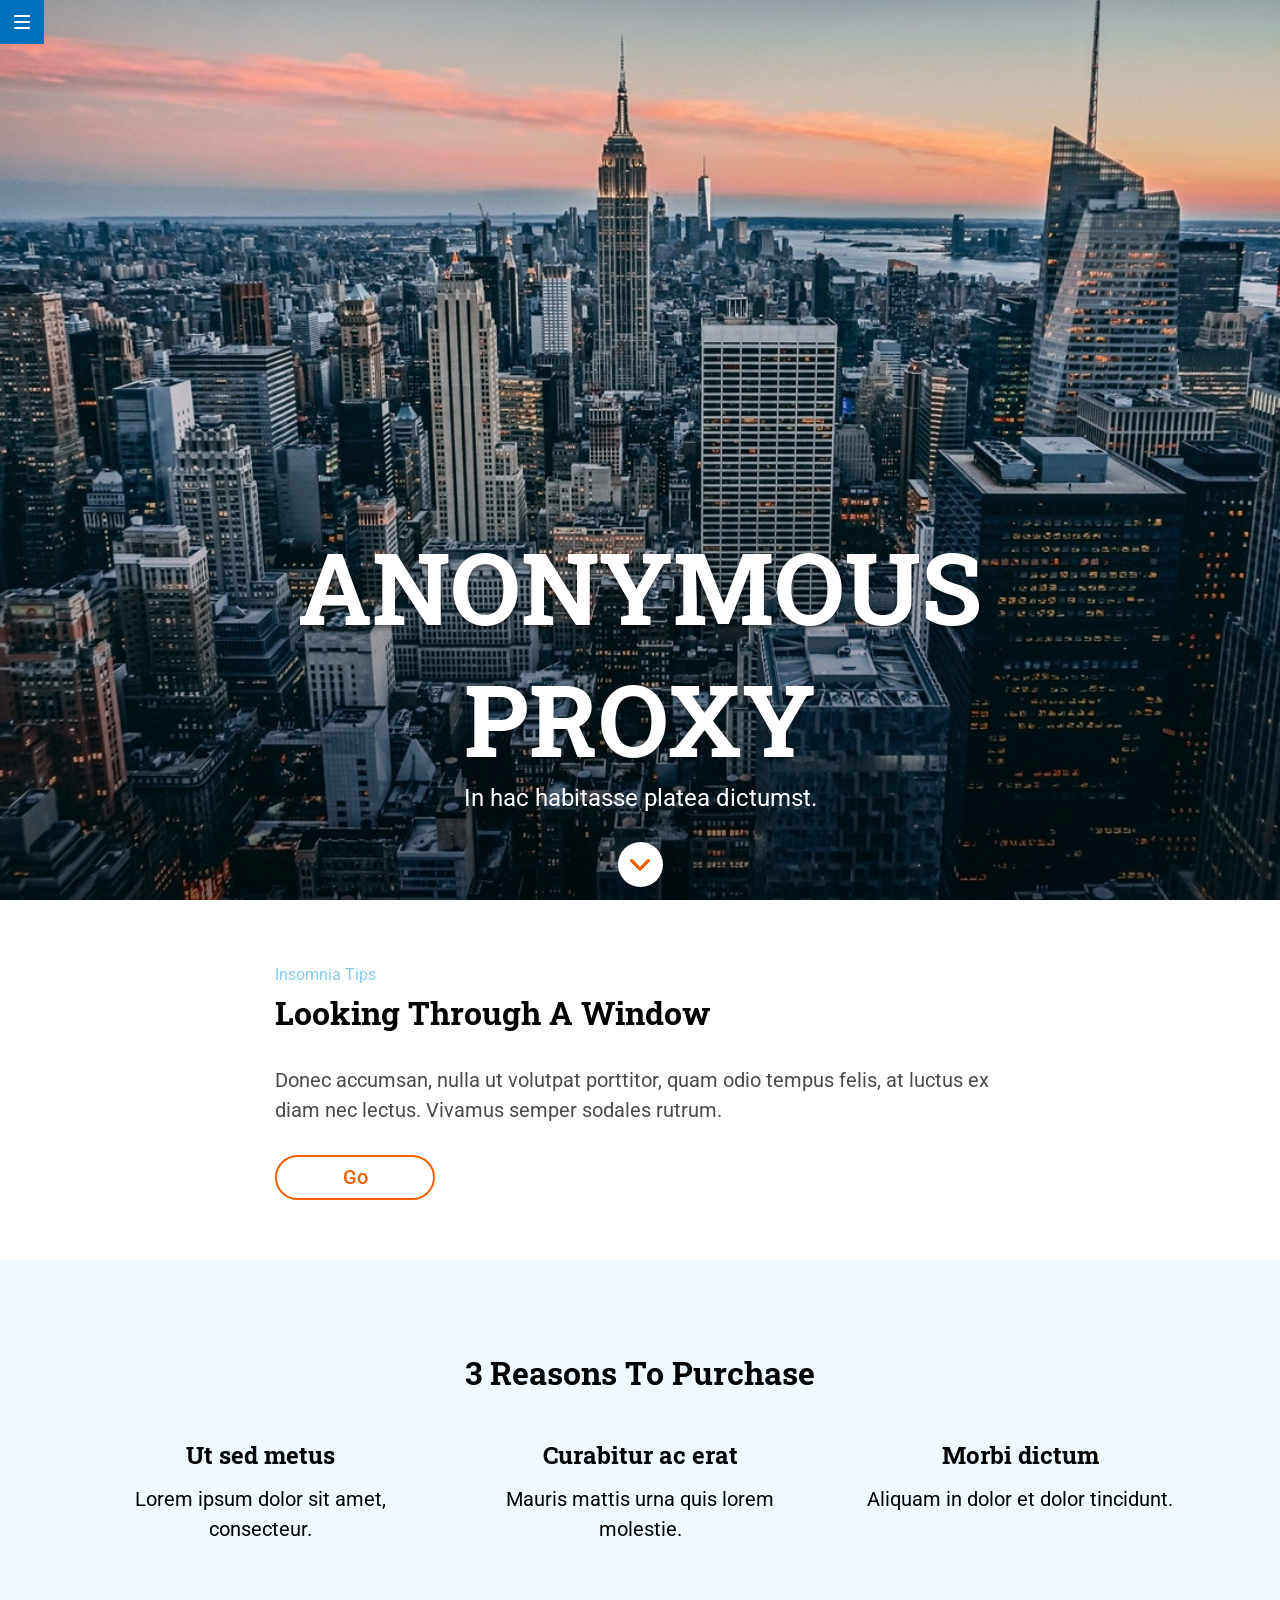
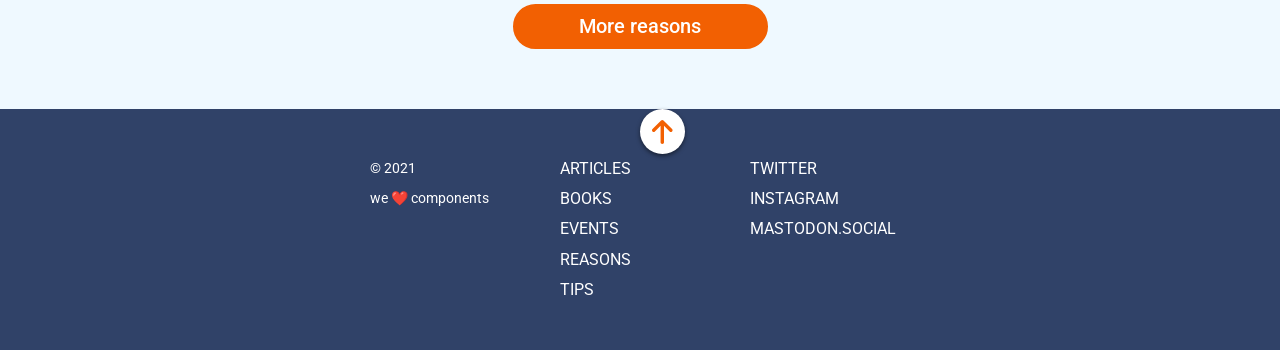
==== commit 36f781ea: "update docs" ====
--- a/docs/index.html
+++ b/docs/index.html
@@ -50,28 +50,30 @@
             Donec accumsan, nulla ut volutpat porttitor, quam odio tempus felis, at
             luctus ex diam nec lectus. Vivamus semper sodales rutrum.
           </p>
-          <!-- asegurarse si tiene que ser con la etiqueta <button> o <a> -->
           <div><a class="featured__link" href="#" title="leer más">Go</a></div>
         </section>
 
         <section id="reasons" class="reasons">
-          <h2 class="reasons__title">3 reasons to purchase</h2>
-          <div class="reasons__list list">
-            <article class="list__single list__single--fst">
-              <h3 class="list__single--title">Ut sed metus</h3>
-              <p class="list__single--text">Lorem ipsum dolor sit amet, consecteur.</p>
+          <div class="reasons__wrapper page__container">
+            <h2 class="reasons__title">3 reasons to purchase</h2>
+            <article class="reasons__article--fst">
+              <h3 class="reasons__article--title">Ut sed metus</h3>
+              <p class="reasons__article--text">Lorem ipsum dolor sit amet, consecteur.</p>
             </article>
-            <article class="list__single list__single--snd">
-              <h3 class="list__single--title">Curabitur ac erat</h3>
-              <p class="list__single--text">Mauris mattis urna quis lorem molestie.</p>
+
+            <article class="reasons__article--snd">
+              <h3 class="reasons__article--title">Curabitur ac erat</h3>
+              <p class="reasons__article--text">Mauris mattis urna quis lorem molestie.</p>
             </article>
-            <article class="list__single list__single--thrd">
-              <h3 class="list__single--title">Morbi dictum</h3>
-              <p class="list__single--text">Aliquam in dolor et dolor tincidunt.</p>
+
+            <article class="reasons__article--thrd">
+              <h3 class="reasons__article--title">Morbi dictum</h3>
+              <p class="reasons__article--text">Aliquam in dolor et dolor tincidunt.</p>
             </article>
-          </div>
-          <div>
-            <a class="reasons__link" href="#" title="Más razones">More reasons</a>
+
+            <div class="reasons__link--container">
+              <a class="reasons__link" href="#" title="Más razones">More reasons</a>
+            </div>
           </div>
         </section>
 
--- a/docs/assets/css/main.css
+++ b/docs/assets/css/main.css
@@ -1 +1 @@
-*{margin:0;padding:0;box-sizing:border-box;scroll-behavior:smooth}ul{list-style-type:none}.page{font-family:"Roboto",sans-serif}.page__container{margin:0px 15px}@media all and (min-width: 768px){.page__container{margin:0px 39px}}@media all and (min-width: 1200px){.page__container{margin:0px 275px}}.header{position:fixed;top:0;left:0;z-index:1000;background-color:#0271bc}.header__nav{display:flex;justify-content:center;align-items:center;width:44px;height:44px}.header__nav--img{display:block}.hero{background:linear-gradient(to bottom, rgba(255,255,255,0.5) 25%, black),url(../images/cover.jpg) center/cover no-repeat;background-blend-mode:multiply;height:100vh}@media all and (min-width: 1200px){.hero{background:url(../images/cover.jpg) center/cover no-repeat}}.hero__wrap{height:100%;display:flex;flex-direction:column;justify-content:flex-end;align-items:center;text-align:center;color:white}.hero__title{margin-bottom:10px;font-family:"Roboto Slab",serif;font-size:42px;line-height:1.31;text-transform:uppercase;text-shadow:0 2px 3px rgba(0,0,0,0.2)}@media all and (min-width: 768px){.hero__title{font-size:80px;line-height:1.33;margin-bottom:20px}}@media all and (min-width: 1200px){.hero__title{font-size:100px;line-height:1.32;text-shadow:0 2px 5px rgba(0,0,0,0.5);margin-bottom:0px}}.hero__title--linebreak{display:block}.hero__claim{font-size:16px;line-height:normal;font-weight:400;margin-bottom:45px}@media all and (min-width: 768px){.hero__claim{font-size:24px;line-height:normal;margin-bottom:30px}}.hero__icon{width:45px;height:45px;border-radius:50%;background-color:white;display:flex;justify-content:center;align-items:center;margin-bottom:53px}@media all and (min-width: 768px){.hero__icon{margin-bottom:45px}}@media all and (min-width: 1200px){.hero__icon{margin-bottom:13px}}.hero__icon--img{display:block}.featured{padding:30px 0px 45px}@media all and (min-width: 768px){.featured{padding-bottom:60px}}@media all and (min-width: 1200px){.featured{padding-top:60px}}.featured__category{color:#8ccbea;font-size:14px;line-height:2.14;text-transform:capitalize}@media all and (min-width: 1200px){.featured__category{font-size:16px;line-height:1.88}}.featured__title{font-family:"Roboto Slab",serif;text-transform:capitalize;font-size:24px;line-height:1.25;margin-bottom:15px}@media all and (min-width: 768px){.featured__title{font-size:26px;line-height:1.73}}@media all and (min-width: 1200px){.featured__title{font-size:32px;line-height:1.41}}@media all and (min-width: 768px){.featured__title{margin-bottom:30px}}.featured__abstract{color:#4a4a4a;font-size:18px;line-height:1.67;margin-bottom:30px}@media all and (min-width: 768px){.featured__abstract{font-size:20px;line-height:1.5}}.featured__link{text-decoration:none;font-size:20px;line-height:2.25;font-weight:500;border-radius:22.5px;color:#f26002;background-color:white;border:2px solid #f26002;display:flex;justify-content:center;align-items:center;transition:all 0.5s ease-in-out;width:76px;height:45px}@media all and (min-width: 768px){.featured__link{width:91px}}@media all and (min-width: 1200px){.featured__link{width:160px}}.featured__link:hover{color:white;background-color:#f26002}.reasons{display:flex;flex-direction:column;align-items:center;background-color:#eff9ff;text-align:center;padding:30px 0px 60px}@media all and (min-width: 1200px){.reasons{padding-top:60px}}.reasons__title{font-family:"Roboto Slab",serif;text-transform:capitalize;font-size:24px;line-height:1.25}@media all and (min-width: 768px){.reasons__title{font-size:26px;line-height:1.73}}@media all and (min-width: 1200px){.reasons__title{font-size:32px;line-height:1.41}}.reasons__list{padding:45px 0px}@media all and (min-width: 768px){.reasons__list{padding-bottom:60px}}.reasons__link{text-decoration:none;font-size:20px;line-height:2.25;font-weight:500;border-radius:22.5px;color:#f26002;background-color:white;border:2px solid #f26002;display:flex;justify-content:center;align-items:center;transition:all 0.5s ease-in-out;color:white;background-color:#f26002;width:184px;height:45px}@media all and (min-width: 768px){.reasons__link{width:210px}}@media all and (min-width: 1200px){.reasons__link{width:255px}}.reasons__link:hover{color:#f26002;background-color:white}.reasons .list{display:grid;grid-template-columns:180px;grid-template-rows:1fr 1fr 1fr;grid-gap:45px}@media all and (min-width: 768px){.reasons .list{grid-template-columns:210px 210px 210px;grid-template-rows:1fr;grid-gap:30px}}@media all and (min-width: 1200px){.reasons .list{grid-template-columns:350px 350px 350px}}.reasons .list__single--title{font-family:"Roboto Slab",serif;font-size:18px;line-height:1.67}@media all and (min-width: 768px){.reasons .list__single--title{font-size:24px;line-height:1.25}}@media all and (min-width: 768px){.reasons .list__single--title{margin-bottom:14px}}.reasons .list__single--text{font-size:18px;line-height:1.67}@media all and (min-width: 768px){.reasons .list__single--text{font-size:20px;line-height:1.5}}.footer{position:relative;padding:60px 0px 45px;background-color:#304268;color:white;text-align:center}@media all and (min-width: 768px){.footer{padding-top:45px;text-align:left}}.footer__wrap{display:flex;flex-direction:column;align-items:center}@media all and (min-width: 768px){.footer__wrap{flex-direction:row;justify-content:center;align-items:flex-start}}.footer__icon{width:45px;height:45px;border-radius:50%;background-color:white;display:flex;justify-content:center;align-items:center;box-shadow:0 2px 4px rgba(0,0,0,0.5);position:absolute;top:0;left:50%;-webkit-animation:2s infinite pulse;animation:2s infinite pulse}@-webkit-keyframes pulse{from{transform:translate(-50%, -50%) scale(0.95);box-shadow:0 2px 4px rgba(0,0,0,0.5)}50%{transform:translate(-50%, -50%) scale(1.05);box-shadow:1px 3px 5px rgba(0,0,0,0.5)}to{transform:translate(-50%, -50%) scale(0.95);box-shadow:0 2px 4px rgba(0,0,0,0.5)}}@keyframes pulse{from{transform:translate(-50%, -50%) scale(0.95);box-shadow:0 2px 4px rgba(0,0,0,0.5)}50%{transform:translate(-50%, -50%) scale(1.05);box-shadow:1px 3px 5px rgba(0,0,0,0.5)}to{transform:translate(-50%, -50%) scale(0.95);box-shadow:0 2px 4px rgba(0,0,0,0.5)}}.footer__icon--img{display:block}.footer__copyright{order:3}@media all and (min-width: 768px){.footer__copyright{order:1;width:210px}}@media all and (min-width: 1200px){.footer__copyright{width:160px}}.footer__copyright--text{font-size:14px;line-height:2.14}.footer__copyright .special__font{font-family:"ZapfDingbatsITC","Roboto",sans-serif;color:#f26002}.footer__copyright--linebreak{display:block}.footer__nav{text-transform:uppercase;font-size:16px;line-height:1.88}@media all and (min-width: 768px){.footer__nav{width:210px}}@media all and (min-width: 1200px){.footer__nav{width:160px}}.footer__nav--link{text-decoration:none;color:inherit}.footer__nav--main{order:1}@media all and (min-width: 768px){.footer__nav--main{order:2;margin:0px 30px}}.footer__nav--social{margin:30px 0px;order:2}@media all and (min-width: 768px){.footer__nav--social{order:3;margin:0px}}@media all and (min-width: 1200px){.footer .page__container{margin:0px 370px}}
+*{margin:0;padding:0;box-sizing:border-box;scroll-behavior:smooth}ul{list-style-type:none}.page{font-family:"Roboto",sans-serif}.page__container{margin:0px 15px}@media all and (min-width: 768px){.page__container{margin:0px 39px}}@media all and (min-width: 1200px){.page__container{margin:0px 275px}}.header{position:fixed;top:0;left:0;z-index:1000;background-color:#0271bc}.header__nav{display:flex;justify-content:center;align-items:center;width:44px;height:44px}.header__nav--img{display:block}.hero{background:linear-gradient(to bottom, rgba(255,255,255,0.5) 25%, black),url(../images/cover.jpg) center/cover no-repeat;background-blend-mode:multiply;height:100vh}@media all and (min-width: 1200px){.hero{background:url(../images/cover.jpg) center/cover no-repeat}}.hero__wrap{height:100%;display:flex;flex-direction:column;justify-content:flex-end;align-items:center;text-align:center;color:white}.hero__title{margin-bottom:10px;font-family:"Roboto Slab",serif;font-size:42px;line-height:1.31;text-transform:uppercase;text-shadow:0 2px 3px rgba(0,0,0,0.2)}@media all and (min-width: 768px){.hero__title{font-size:80px;line-height:1.33;margin-bottom:20px}}@media all and (min-width: 1200px){.hero__title{font-size:100px;line-height:1.32;text-shadow:0 2px 5px rgba(0,0,0,0.5);margin-bottom:0px}}.hero__title--linebreak{display:block}.hero__claim{font-size:16px;line-height:normal;font-weight:400;margin-bottom:45px}@media all and (min-width: 768px){.hero__claim{font-size:24px;line-height:normal;margin-bottom:30px}}.hero__icon{width:45px;height:45px;border-radius:50%;background-color:white;display:flex;justify-content:center;align-items:center;margin-bottom:53px}@media all and (min-width: 768px){.hero__icon{margin-bottom:45px}}@media all and (min-width: 1200px){.hero__icon{margin-bottom:13px}}.hero__icon--img{display:block}.featured{padding:30px 0px 45px}@media all and (min-width: 768px){.featured{padding-bottom:60px}}@media all and (min-width: 1200px){.featured{padding-top:60px}}.featured__category{color:#8ccbea;font-size:14px;line-height:2.14;text-transform:capitalize}@media all and (min-width: 1200px){.featured__category{font-size:16px;line-height:1.88}}.featured__title{font-family:"Roboto Slab",serif;text-transform:capitalize;font-size:24px;line-height:1.25;margin-bottom:15px}@media all and (min-width: 768px){.featured__title{font-size:26px;line-height:1.73}}@media all and (min-width: 1200px){.featured__title{font-size:32px;line-height:1.41}}@media all and (min-width: 768px){.featured__title{margin-bottom:30px}}.featured__abstract{color:#4a4a4a;font-size:18px;line-height:1.67;margin-bottom:30px}@media all and (min-width: 768px){.featured__abstract{font-size:20px;line-height:1.5}}.featured__link{text-decoration:none;font-size:20px;line-height:2.25;font-weight:500;border-radius:22.5px;color:#f26002;background-color:white;border:2px solid #f26002;display:flex;justify-content:center;align-items:center;transition:all 0.5s ease-in-out;width:76px;height:45px}@media all and (min-width: 768px){.featured__link{width:91px}}@media all and (min-width: 1200px){.featured__link{width:160px}}.featured__link:hover{color:white;background-color:#f26002}.reasons{background-color:#eff9ff;text-align:center;padding:30px 0px 60px}@media all and (min-width: 1200px){.reasons .page__container{margin:0 85px}}.reasons__wrapper{display:grid;grid-template-columns:1fr 180px 1fr;grid-template-rows:repeat(5, auto);justify-content:center;gap:45px 0px;justify-items:center}@media all and (min-width: 768px){.reasons__wrapper{grid-template-columns:repeat(3, 210px);grid-template-rows:repeat(3, auto);justify-content:space-between;-moz-column-gap:30px;column-gap:30px}}@media all and (min-width: 1200px){.reasons__wrapper{grid-template-columns:repeat(3, 350px);grid-template-rows:repeat(3, auto);padding-top:60px}}.reasons__title{font-family:"Roboto Slab",serif;text-transform:capitalize;font-size:24px;line-height:1.25;grid-column:span 3;grid-row:1}@media all and (min-width: 768px){.reasons__title{font-size:26px;line-height:1.73}}@media all and (min-width: 1200px){.reasons__title{font-size:32px;line-height:1.41}}@media all and (min-width: 1200px){.reasons__title{grid-column:span 3;grid-row:1}}.reasons__link{text-decoration:none;font-size:20px;line-height:2.25;font-weight:500;border-radius:22.5px;color:#f26002;background-color:white;border:2px solid #f26002;display:flex;justify-content:center;align-items:center;transition:all 0.5s ease-in-out;color:white;background-color:#f26002;width:184px;height:45px}@media all and (min-width: 768px){.reasons__link{width:210px;margin-top:15px}}@media all and (min-width: 1200px){.reasons__link{width:255px}}.reasons__link:hover{color:#f26002;background-color:white}.reasons__link--container{grid-column:span 3;grid-row:5}@media all and (min-width: 768px){.reasons__link--container{grid-column:span 3;grid-row:3}}@media all and (min-width: 1200px){.reasons__link--container{grid-column:span 3;grid-row:3}}.reasons__article--title{font-family:"Roboto Slab",serif;font-size:18px;line-height:1.67}@media all and (min-width: 768px){.reasons__article--title{font-size:24px;line-height:1.25}}@media all and (min-width: 768px){.reasons__article--title{margin-bottom:14px}}.reasons__article--text{font-size:18px;line-height:1.67}@media all and (min-width: 768px){.reasons__article--text{font-size:20px;line-height:1.5}}.reasons__article--fst{grid-column:2;grid-row:2}@media all and (min-width: 768px){.reasons__article--fst{grid-column:1;grid-row:2}}.reasons__article--snd{grid-column:2;grid-row:3}@media all and (min-width: 768px){.reasons__article--snd{grid-column:2;grid-row:2}}.reasons__article--thrd{grid-column:2;grid-row:4}@media all and (min-width: 768px){.reasons__article--thrd{grid-column:3;grid-row:2}}.footer{position:relative;padding:60px 0px 45px;background-color:#304268;color:white;text-align:center}@media all and (min-width: 768px){.footer{padding-top:45px;text-align:left}}.footer__wrap{display:flex;flex-direction:column;align-items:center}@media all and (min-width: 768px){.footer__wrap{flex-direction:row;justify-content:center;align-items:flex-start}}.footer__icon{width:45px;height:45px;border-radius:50%;background-color:white;display:flex;justify-content:center;align-items:center;box-shadow:0 2px 4px rgba(0,0,0,0.5);position:absolute;top:0;left:50%;-webkit-animation:2s infinite pulse;animation:2s infinite pulse}@-webkit-keyframes pulse{from{transform:translate(-50%, -50%) scale(0.95);box-shadow:0 2px 4px rgba(0,0,0,0.5)}50%{transform:translate(-50%, -50%) scale(1.05);box-shadow:1px 3px 5px rgba(0,0,0,0.5)}to{transform:translate(-50%, -50%) scale(0.95);box-shadow:0 2px 4px rgba(0,0,0,0.5)}}@keyframes pulse{from{transform:translate(-50%, -50%) scale(0.95);box-shadow:0 2px 4px rgba(0,0,0,0.5)}50%{transform:translate(-50%, -50%) scale(1.05);box-shadow:1px 3px 5px rgba(0,0,0,0.5)}to{transform:translate(-50%, -50%) scale(0.95);box-shadow:0 2px 4px rgba(0,0,0,0.5)}}.footer__icon--img{display:block}.footer__copyright{order:3}@media all and (min-width: 768px){.footer__copyright{order:1;width:210px}}@media all and (min-width: 1200px){.footer__copyright{width:160px}}.footer__copyright--text{font-size:14px;line-height:2.14}.footer__copyright .special__font{font-family:"ZapfDingbatsITC","Roboto",sans-serif;color:#f26002}.footer__copyright--linebreak{display:block}.footer__nav{text-transform:uppercase;font-size:16px;line-height:1.88}@media all and (min-width: 768px){.footer__nav{width:210px}}@media all and (min-width: 1200px){.footer__nav{width:160px}}.footer__nav--link{text-decoration:none;color:inherit}.footer__nav--main{order:1}@media all and (min-width: 768px){.footer__nav--main{order:2;margin:0px 30px}}.footer__nav--social{margin:30px 0px;order:2}@media all and (min-width: 768px){.footer__nav--social{order:3;margin:0px}}@media all and (min-width: 1200px){.footer .page__container{margin:0px 370px}}
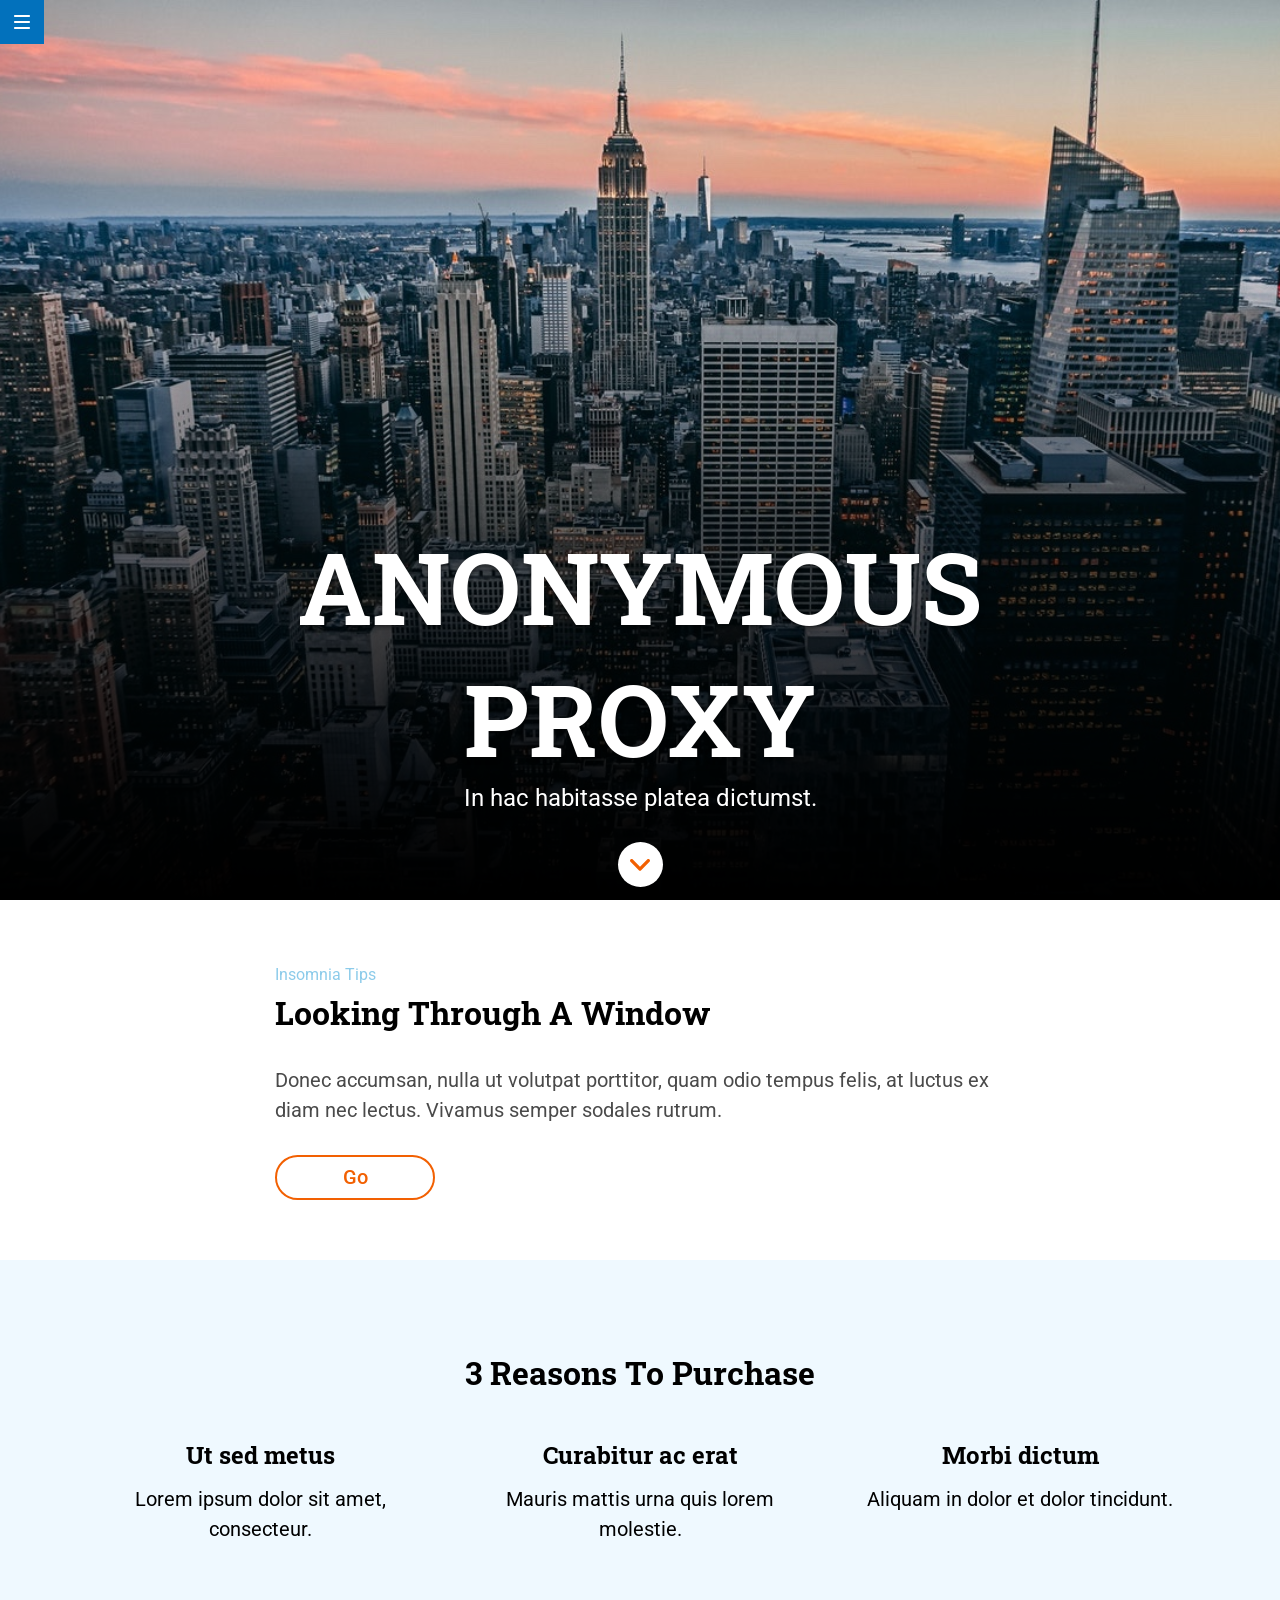
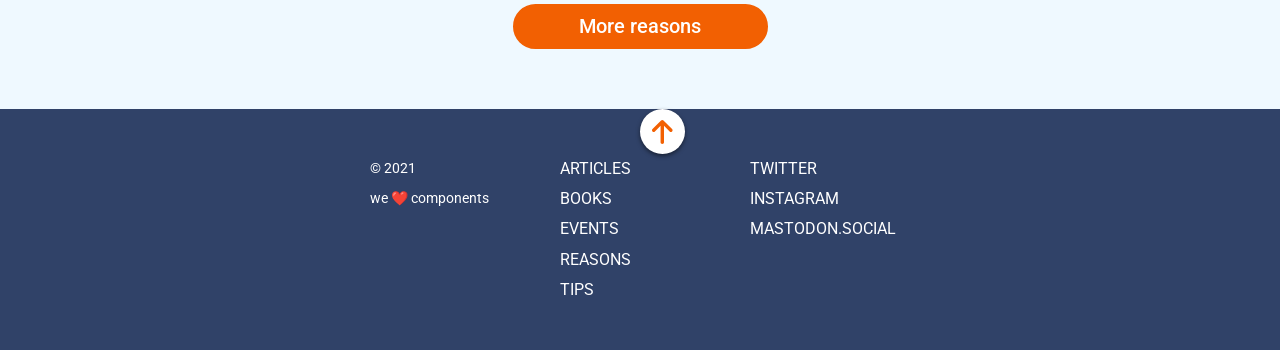
==== commit 7033a470: "update docs" ====
--- a/docs/index.html
+++ b/docs/index.html
@@ -97,7 +97,7 @@
               >
             </small>
           </div>
-          <nav class="footer__nav footer__nav--main">
+          <nav class="footer__nav--main">
             <ul>
               <li>
                 <a
@@ -146,7 +146,7 @@
               </li>
             </ul>
           </nav>
-          <nav class="footer__nav footer__nav--social">
+          <nav class="footer__nav--social">
             <ul>
               <li>
                 <a
--- a/docs/assets/css/main.css
+++ b/docs/assets/css/main.css
@@ -1 +1 @@
-*{margin:0;padding:0;box-sizing:border-box;scroll-behavior:smooth}ul{list-style-type:none}.page{font-family:"Roboto",sans-serif}.page__container{margin:0px 15px}@media all and (min-width: 768px){.page__container{margin:0px 39px}}@media all and (min-width: 1200px){.page__container{margin:0px 275px}}.header{position:fixed;top:0;left:0;z-index:1000;background-color:#0271bc}.header__nav{display:flex;justify-content:center;align-items:center;width:44px;height:44px}.header__nav--img{display:block}.hero{background:linear-gradient(to bottom, rgba(255,255,255,0.5) 25%, black),url(../images/cover.jpg) center/cover no-repeat;background-blend-mode:multiply;height:100vh}@media all and (min-width: 1200px){.hero{background:url(../images/cover.jpg) center/cover no-repeat}}.hero__wrap{height:100%;display:flex;flex-direction:column;justify-content:flex-end;align-items:center;text-align:center;color:white}.hero__title{margin-bottom:10px;font-family:"Roboto Slab",serif;font-size:42px;line-height:1.31;text-transform:uppercase;text-shadow:0 2px 3px rgba(0,0,0,0.2)}@media all and (min-width: 768px){.hero__title{font-size:80px;line-height:1.33;margin-bottom:20px}}@media all and (min-width: 1200px){.hero__title{font-size:100px;line-height:1.32;text-shadow:0 2px 5px rgba(0,0,0,0.5);margin-bottom:0px}}.hero__title--linebreak{display:block}.hero__claim{font-size:16px;line-height:normal;font-weight:400;margin-bottom:45px}@media all and (min-width: 768px){.hero__claim{font-size:24px;line-height:normal;margin-bottom:30px}}.hero__icon{width:45px;height:45px;border-radius:50%;background-color:white;display:flex;justify-content:center;align-items:center;margin-bottom:53px}@media all and (min-width: 768px){.hero__icon{margin-bottom:45px}}@media all and (min-width: 1200px){.hero__icon{margin-bottom:13px}}.hero__icon--img{display:block}.featured{padding:30px 0px 45px}@media all and (min-width: 768px){.featured{padding-bottom:60px}}@media all and (min-width: 1200px){.featured{padding-top:60px}}.featured__category{color:#8ccbea;font-size:14px;line-height:2.14;text-transform:capitalize}@media all and (min-width: 1200px){.featured__category{font-size:16px;line-height:1.88}}.featured__title{font-family:"Roboto Slab",serif;text-transform:capitalize;font-size:24px;line-height:1.25;margin-bottom:15px}@media all and (min-width: 768px){.featured__title{font-size:26px;line-height:1.73}}@media all and (min-width: 1200px){.featured__title{font-size:32px;line-height:1.41}}@media all and (min-width: 768px){.featured__title{margin-bottom:30px}}.featured__abstract{color:#4a4a4a;font-size:18px;line-height:1.67;margin-bottom:30px}@media all and (min-width: 768px){.featured__abstract{font-size:20px;line-height:1.5}}.featured__link{text-decoration:none;font-size:20px;line-height:2.25;font-weight:500;border-radius:22.5px;color:#f26002;background-color:white;border:2px solid #f26002;display:flex;justify-content:center;align-items:center;transition:all 0.5s ease-in-out;width:76px;height:45px}@media all and (min-width: 768px){.featured__link{width:91px}}@media all and (min-width: 1200px){.featured__link{width:160px}}.featured__link:hover{color:white;background-color:#f26002}.reasons{background-color:#eff9ff;text-align:center;padding:30px 0px 60px}@media all and (min-width: 1200px){.reasons .page__container{margin:0 85px}}.reasons__wrapper{display:grid;grid-template-columns:1fr 180px 1fr;grid-template-rows:repeat(5, auto);justify-content:center;gap:45px 0px;justify-items:center}@media all and (min-width: 768px){.reasons__wrapper{grid-template-columns:repeat(3, 210px);grid-template-rows:repeat(3, auto);justify-content:space-between;-moz-column-gap:30px;column-gap:30px}}@media all and (min-width: 1200px){.reasons__wrapper{grid-template-columns:repeat(3, 350px);grid-template-rows:repeat(3, auto);padding-top:60px}}.reasons__title{font-family:"Roboto Slab",serif;text-transform:capitalize;font-size:24px;line-height:1.25;grid-column:span 3;grid-row:1}@media all and (min-width: 768px){.reasons__title{font-size:26px;line-height:1.73}}@media all and (min-width: 1200px){.reasons__title{font-size:32px;line-height:1.41}}@media all and (min-width: 1200px){.reasons__title{grid-column:span 3;grid-row:1}}.reasons__link{text-decoration:none;font-size:20px;line-height:2.25;font-weight:500;border-radius:22.5px;color:#f26002;background-color:white;border:2px solid #f26002;display:flex;justify-content:center;align-items:center;transition:all 0.5s ease-in-out;color:white;background-color:#f26002;width:184px;height:45px}@media all and (min-width: 768px){.reasons__link{width:210px;margin-top:15px}}@media all and (min-width: 1200px){.reasons__link{width:255px}}.reasons__link:hover{color:#f26002;background-color:white}.reasons__link--container{grid-column:span 3;grid-row:5}@media all and (min-width: 768px){.reasons__link--container{grid-column:span 3;grid-row:3}}@media all and (min-width: 1200px){.reasons__link--container{grid-column:span 3;grid-row:3}}.reasons__article--title{font-family:"Roboto Slab",serif;font-size:18px;line-height:1.67}@media all and (min-width: 768px){.reasons__article--title{font-size:24px;line-height:1.25}}@media all and (min-width: 768px){.reasons__article--title{margin-bottom:14px}}.reasons__article--text{font-size:18px;line-height:1.67}@media all and (min-width: 768px){.reasons__article--text{font-size:20px;line-height:1.5}}.reasons__article--fst{grid-column:2;grid-row:2}@media all and (min-width: 768px){.reasons__article--fst{grid-column:1;grid-row:2}}.reasons__article--snd{grid-column:2;grid-row:3}@media all and (min-width: 768px){.reasons__article--snd{grid-column:2;grid-row:2}}.reasons__article--thrd{grid-column:2;grid-row:4}@media all and (min-width: 768px){.reasons__article--thrd{grid-column:3;grid-row:2}}.footer{position:relative;padding:60px 0px 45px;background-color:#304268;color:white;text-align:center}@media all and (min-width: 768px){.footer{padding-top:45px;text-align:left}}.footer__wrap{display:flex;flex-direction:column;align-items:center}@media all and (min-width: 768px){.footer__wrap{flex-direction:row;justify-content:center;align-items:flex-start}}.footer__icon{width:45px;height:45px;border-radius:50%;background-color:white;display:flex;justify-content:center;align-items:center;box-shadow:0 2px 4px rgba(0,0,0,0.5);position:absolute;top:0;left:50%;-webkit-animation:2s infinite pulse;animation:2s infinite pulse}@-webkit-keyframes pulse{from{transform:translate(-50%, -50%) scale(0.95);box-shadow:0 2px 4px rgba(0,0,0,0.5)}50%{transform:translate(-50%, -50%) scale(1.05);box-shadow:1px 3px 5px rgba(0,0,0,0.5)}to{transform:translate(-50%, -50%) scale(0.95);box-shadow:0 2px 4px rgba(0,0,0,0.5)}}@keyframes pulse{from{transform:translate(-50%, -50%) scale(0.95);box-shadow:0 2px 4px rgba(0,0,0,0.5)}50%{transform:translate(-50%, -50%) scale(1.05);box-shadow:1px 3px 5px rgba(0,0,0,0.5)}to{transform:translate(-50%, -50%) scale(0.95);box-shadow:0 2px 4px rgba(0,0,0,0.5)}}.footer__icon--img{display:block}.footer__copyright{order:3}@media all and (min-width: 768px){.footer__copyright{order:1;width:210px}}@media all and (min-width: 1200px){.footer__copyright{width:160px}}.footer__copyright--text{font-size:14px;line-height:2.14}.footer__copyright .special__font{font-family:"ZapfDingbatsITC","Roboto",sans-serif;color:#f26002}.footer__copyright--linebreak{display:block}.footer__nav{text-transform:uppercase;font-size:16px;line-height:1.88}@media all and (min-width: 768px){.footer__nav{width:210px}}@media all and (min-width: 1200px){.footer__nav{width:160px}}.footer__nav--link{text-decoration:none;color:inherit}.footer__nav--main{order:1}@media all and (min-width: 768px){.footer__nav--main{order:2;margin:0px 30px}}.footer__nav--social{margin:30px 0px;order:2}@media all and (min-width: 768px){.footer__nav--social{order:3;margin:0px}}@media all and (min-width: 1200px){.footer .page__container{margin:0px 370px}}
+*{margin:0;padding:0;box-sizing:border-box;scroll-behavior:smooth}ul{list-style-type:none}.page{font-family:"Roboto",sans-serif}.page__container{margin:0px 15px}@media all and (min-width: 768px){.page__container{margin:0px 39px}}@media all and (min-width: 1200px){.page__container{margin:0px 275px}}.header{position:fixed;top:0;left:0;z-index:1000;background-color:#0271bc}.header__nav{display:flex;justify-content:center;align-items:center;width:44px;height:44px}.header__nav--img{display:block}.hero{background:linear-gradient(to bottom, rgba(255,255,255,0.5) 25%, black),url(../images/cover.jpg) center/cover no-repeat;background-blend-mode:multiply;height:100vh}.hero__wrap{height:100%;display:flex;flex-direction:column;justify-content:flex-end;align-items:center;text-align:center;color:white}.hero__title{margin-bottom:10px;font-family:"Roboto Slab",serif;font-size:42px;line-height:1.31;text-transform:uppercase;text-shadow:0 2px 3px rgba(0,0,0,0.2)}@media all and (min-width: 768px){.hero__title{font-size:80px;line-height:1.33;margin-bottom:20px}}@media all and (min-width: 1200px){.hero__title{font-size:100px;line-height:1.32;text-shadow:0 2px 5px rgba(0,0,0,0.5);margin-bottom:0px}}.hero__title--linebreak{display:block}.hero__claim{font-size:16px;line-height:normal;font-weight:400;margin-bottom:45px}@media all and (min-width: 768px){.hero__claim{font-size:24px;line-height:normal;margin-bottom:30px}}.hero__icon{width:45px;height:45px;border-radius:50%;background-color:white;display:flex;justify-content:center;align-items:center;margin-bottom:53px}@media all and (min-width: 768px){.hero__icon{margin-bottom:45px}}@media all and (min-width: 1200px){.hero__icon{margin-bottom:13px}}.hero__icon--img{display:block}.featured{padding:30px 0px 45px}@media all and (min-width: 768px){.featured{padding-bottom:60px}}@media all and (min-width: 1200px){.featured{padding-top:60px}}.featured__category{color:#8ccbea;font-size:14px;line-height:2.14;text-transform:capitalize}@media all and (min-width: 1200px){.featured__category{font-size:16px;line-height:1.88}}.featured__title{font-family:"Roboto Slab",serif;text-transform:capitalize;font-size:24px;line-height:1.25;margin-bottom:15px}@media all and (min-width: 768px){.featured__title{font-size:26px;line-height:1.73}}@media all and (min-width: 1200px){.featured__title{font-size:32px;line-height:1.41}}@media all and (min-width: 768px){.featured__title{margin-bottom:30px}}.featured__abstract{color:#4a4a4a;font-size:18px;line-height:1.67;margin-bottom:30px}@media all and (min-width: 768px){.featured__abstract{font-size:20px;line-height:1.5}}.featured__link{text-decoration:none;font-size:20px;line-height:2.25;font-weight:500;border-radius:22.5px;color:#f26002;background-color:white;border:2px solid #f26002;display:flex;justify-content:center;align-items:center;transition:all 0.5s ease-in-out;width:76px;height:45px}@media all and (min-width: 768px){.featured__link{width:91px}}@media all and (min-width: 1200px){.featured__link{width:160px}}.featured__link:hover{color:white;background-color:#f26002}.reasons{background-color:#eff9ff;text-align:center;padding:30px 0px 60px}@media all and (min-width: 1200px){.reasons .page__container{margin:0 85px}}.reasons__wrapper{display:grid;grid-template-columns:1fr 180px 1fr;grid-template-rows:repeat(5, auto);justify-content:center;gap:45px 0px;justify-items:center}@media all and (min-width: 768px){.reasons__wrapper{grid-template-columns:repeat(3, 210px);grid-template-rows:repeat(3, auto);justify-content:space-between;-moz-column-gap:30px;column-gap:30px}}@media all and (min-width: 1200px){.reasons__wrapper{grid-template-columns:repeat(3, 350px);grid-template-rows:repeat(3, auto);padding-top:60px}}.reasons__title{font-family:"Roboto Slab",serif;text-transform:capitalize;font-size:24px;line-height:1.25;grid-column:span 3;grid-row:1}@media all and (min-width: 768px){.reasons__title{font-size:26px;line-height:1.73}}@media all and (min-width: 1200px){.reasons__title{font-size:32px;line-height:1.41}}@media all and (min-width: 1200px){.reasons__title{grid-column:span 3;grid-row:1}}.reasons__link{text-decoration:none;font-size:20px;line-height:2.25;font-weight:500;border-radius:22.5px;color:white;background-color:#f26002;border:2px solid #f26002;display:flex;justify-content:center;align-items:center;transition:all 0.5s ease-in-out;width:184px;height:45px}@media all and (min-width: 768px){.reasons__link{width:210px;margin-top:15px}}@media all and (min-width: 1200px){.reasons__link{width:255px}}.reasons__link:hover{color:#f26002;background-color:white}.reasons__link--container{grid-column:span 3;grid-row:5}@media all and (min-width: 768px){.reasons__link--container{grid-column:span 3;grid-row:3}}@media all and (min-width: 1200px){.reasons__link--container{grid-column:span 3;grid-row:3}}.reasons__article--title{font-family:"Roboto Slab",serif;font-size:18px;line-height:1.67}@media all and (min-width: 768px){.reasons__article--title{font-size:24px;line-height:1.25}}@media all and (min-width: 768px){.reasons__article--title{margin-bottom:14px}}.reasons__article--text{font-size:18px;line-height:1.67}@media all and (min-width: 768px){.reasons__article--text{font-size:20px;line-height:1.5}}.reasons__article--fst{grid-column:2;grid-row:2}@media all and (min-width: 768px){.reasons__article--fst{grid-column:1;grid-row:2}}.reasons__article--snd{grid-column:2;grid-row:3}@media all and (min-width: 768px){.reasons__article--snd{grid-column:2;grid-row:2}}.reasons__article--thrd{grid-column:2;grid-row:4}@media all and (min-width: 768px){.reasons__article--thrd{grid-column:3;grid-row:2}}.footer{position:relative;padding:60px 0px 45px;background-color:#304268;color:white;text-align:center}@media all and (min-width: 768px){.footer{padding-top:45px;text-align:left}}.footer__wrap{display:flex;flex-direction:column;align-items:center}@media all and (min-width: 768px){.footer__wrap{flex-direction:row;justify-content:center;align-items:flex-start}}.footer__icon{width:45px;height:45px;border-radius:50%;background-color:white;display:flex;justify-content:center;align-items:center;box-shadow:0 2px 4px rgba(0,0,0,0.5);position:absolute;top:0;left:50%;-webkit-animation:2s infinite pulse;animation:2s infinite pulse}@-webkit-keyframes pulse{from{transform:translate(-50%, -50%) scale(0.95);box-shadow:0 2px 4px rgba(0,0,0,0.5)}50%{transform:translate(-50%, -50%) scale(1.05);box-shadow:1px 3px 5px rgba(0,0,0,0.5)}to{transform:translate(-50%, -50%) scale(0.95);box-shadow:0 2px 4px rgba(0,0,0,0.5)}}@keyframes pulse{from{transform:translate(-50%, -50%) scale(0.95);box-shadow:0 2px 4px rgba(0,0,0,0.5)}50%{transform:translate(-50%, -50%) scale(1.05);box-shadow:1px 3px 5px rgba(0,0,0,0.5)}to{transform:translate(-50%, -50%) scale(0.95);box-shadow:0 2px 4px rgba(0,0,0,0.5)}}.footer__icon--img{display:block}.footer__copyright{order:3}@media all and (min-width: 768px){.footer__copyright{order:1;width:210px}}@media all and (min-width: 1200px){.footer__copyright{width:160px}}.footer__copyright--text{font-size:14px;line-height:2.14}.footer__copyright .special__font{font-family:"ZapfDingbatsITC","Roboto",sans-serif;color:#f26002}.footer__copyright--linebreak{display:block}.footer__nav--main{text-transform:uppercase;font-size:16px;line-height:1.88;order:1}@media all and (min-width: 768px){.footer__nav--main{width:210px}}@media all and (min-width: 1200px){.footer__nav--main{width:160px}}@media all and (min-width: 768px){.footer__nav--main{order:2;margin:0px 30px}}.footer__nav--social{text-transform:uppercase;font-size:16px;line-height:1.88;margin:30px 0px;order:2}@media all and (min-width: 768px){.footer__nav--social{width:210px}}@media all and (min-width: 1200px){.footer__nav--social{width:160px}}@media all and (min-width: 768px){.footer__nav--social{order:3;margin:0px}}.footer__nav--link{text-decoration:none;color:inherit}@media all and (min-width: 1200px){.footer .page__container{margin:0px 370px}}
